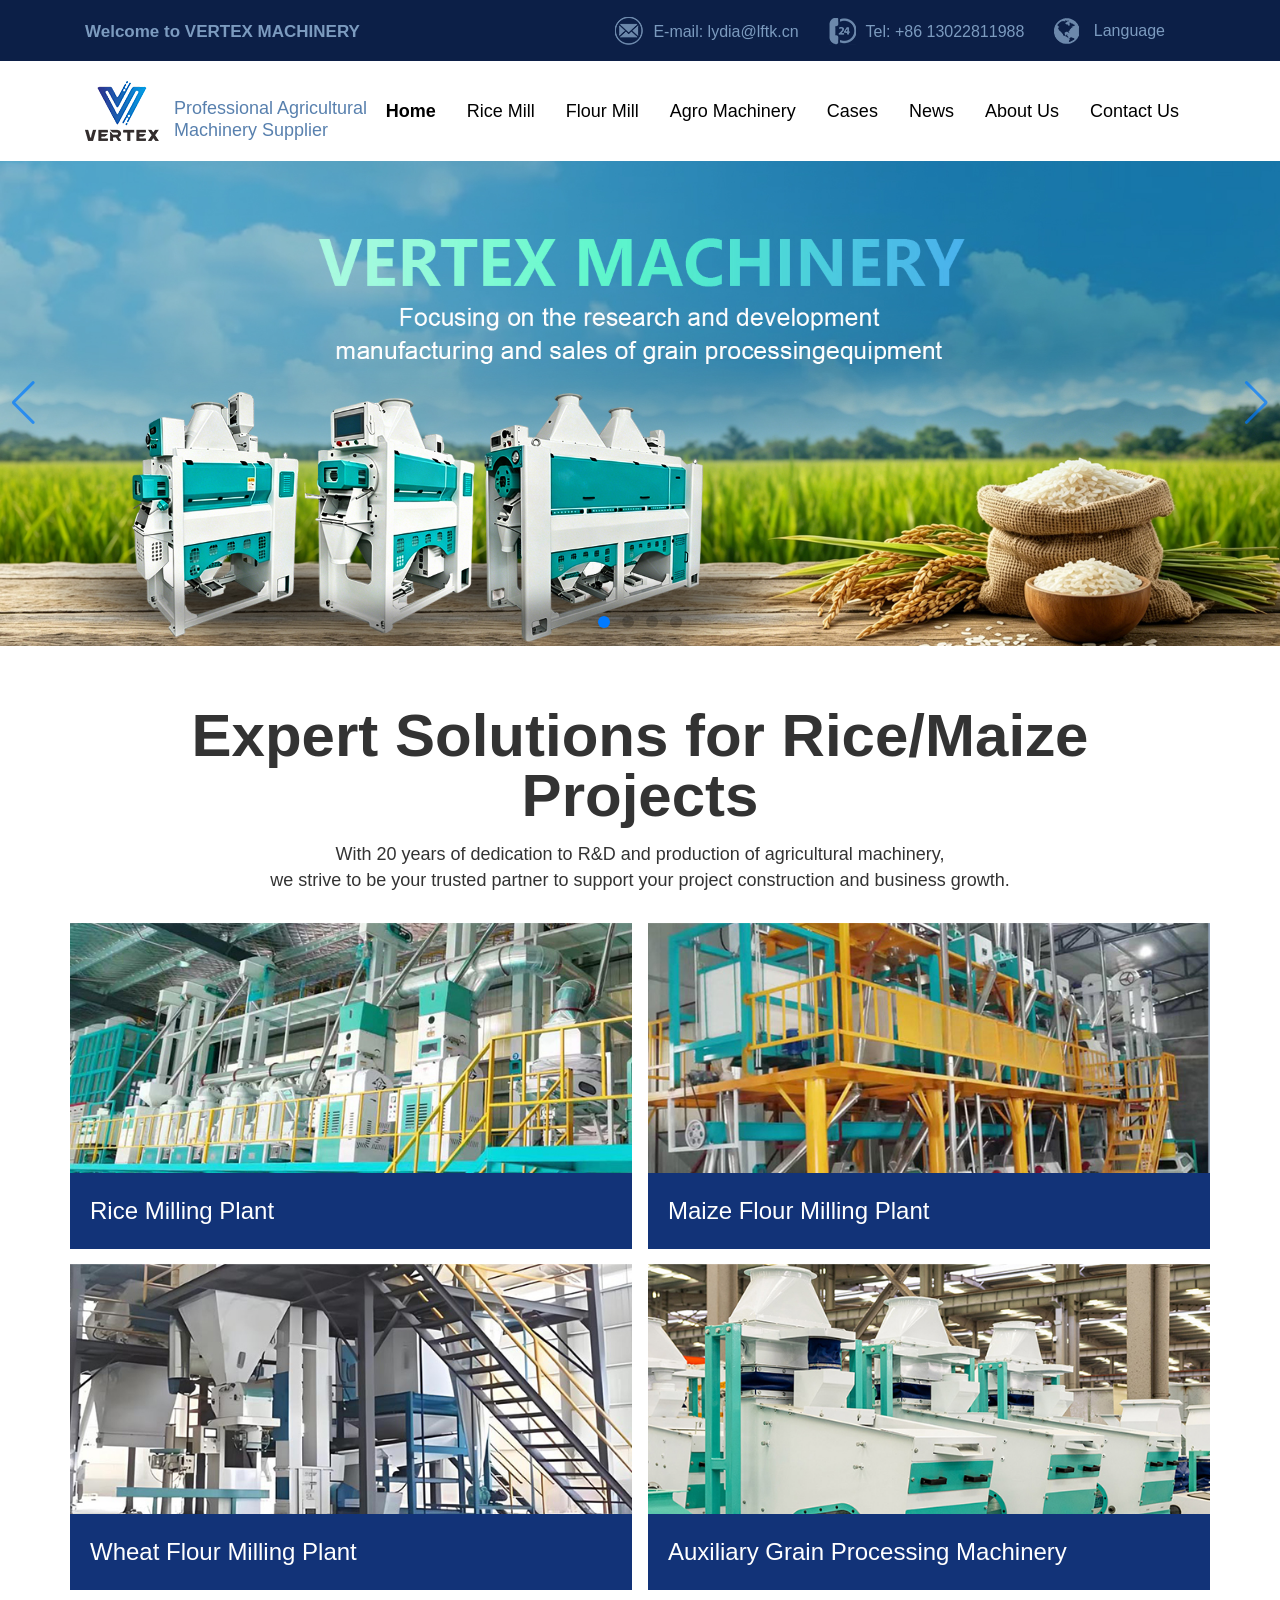
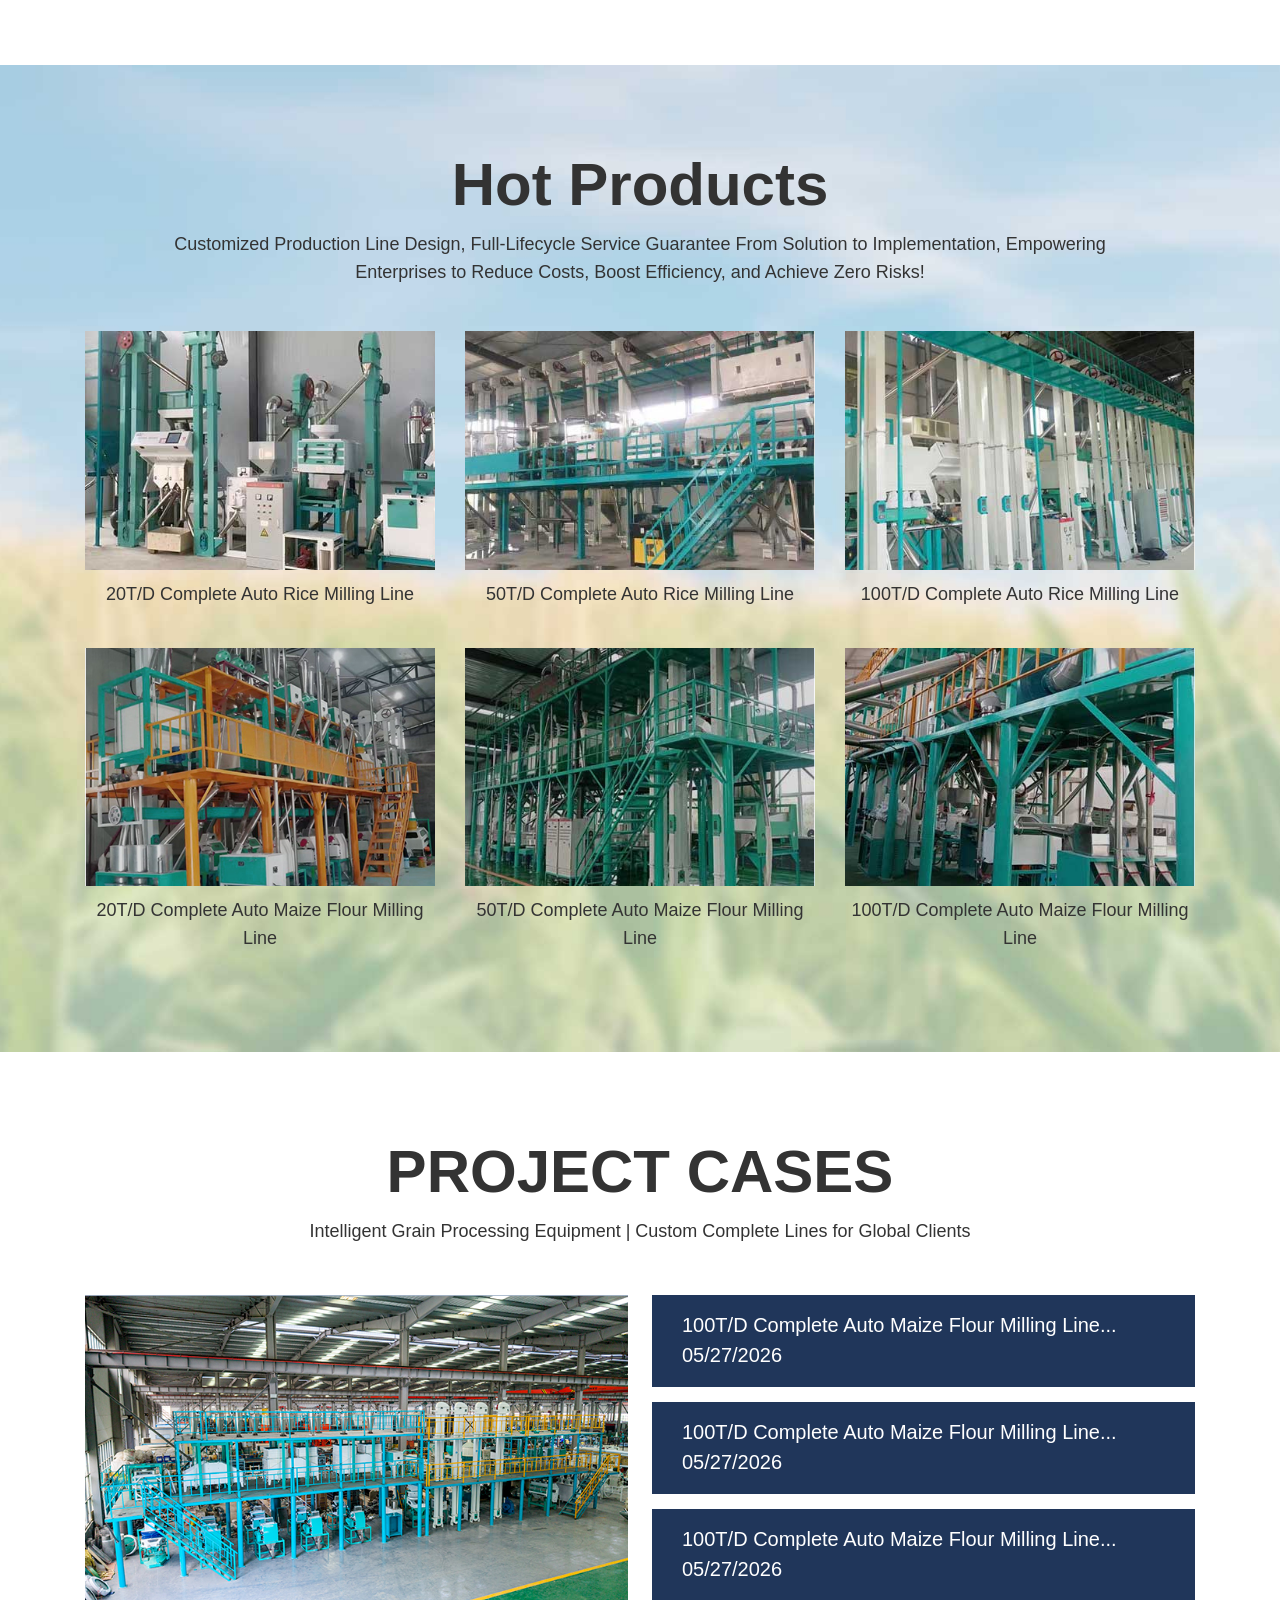
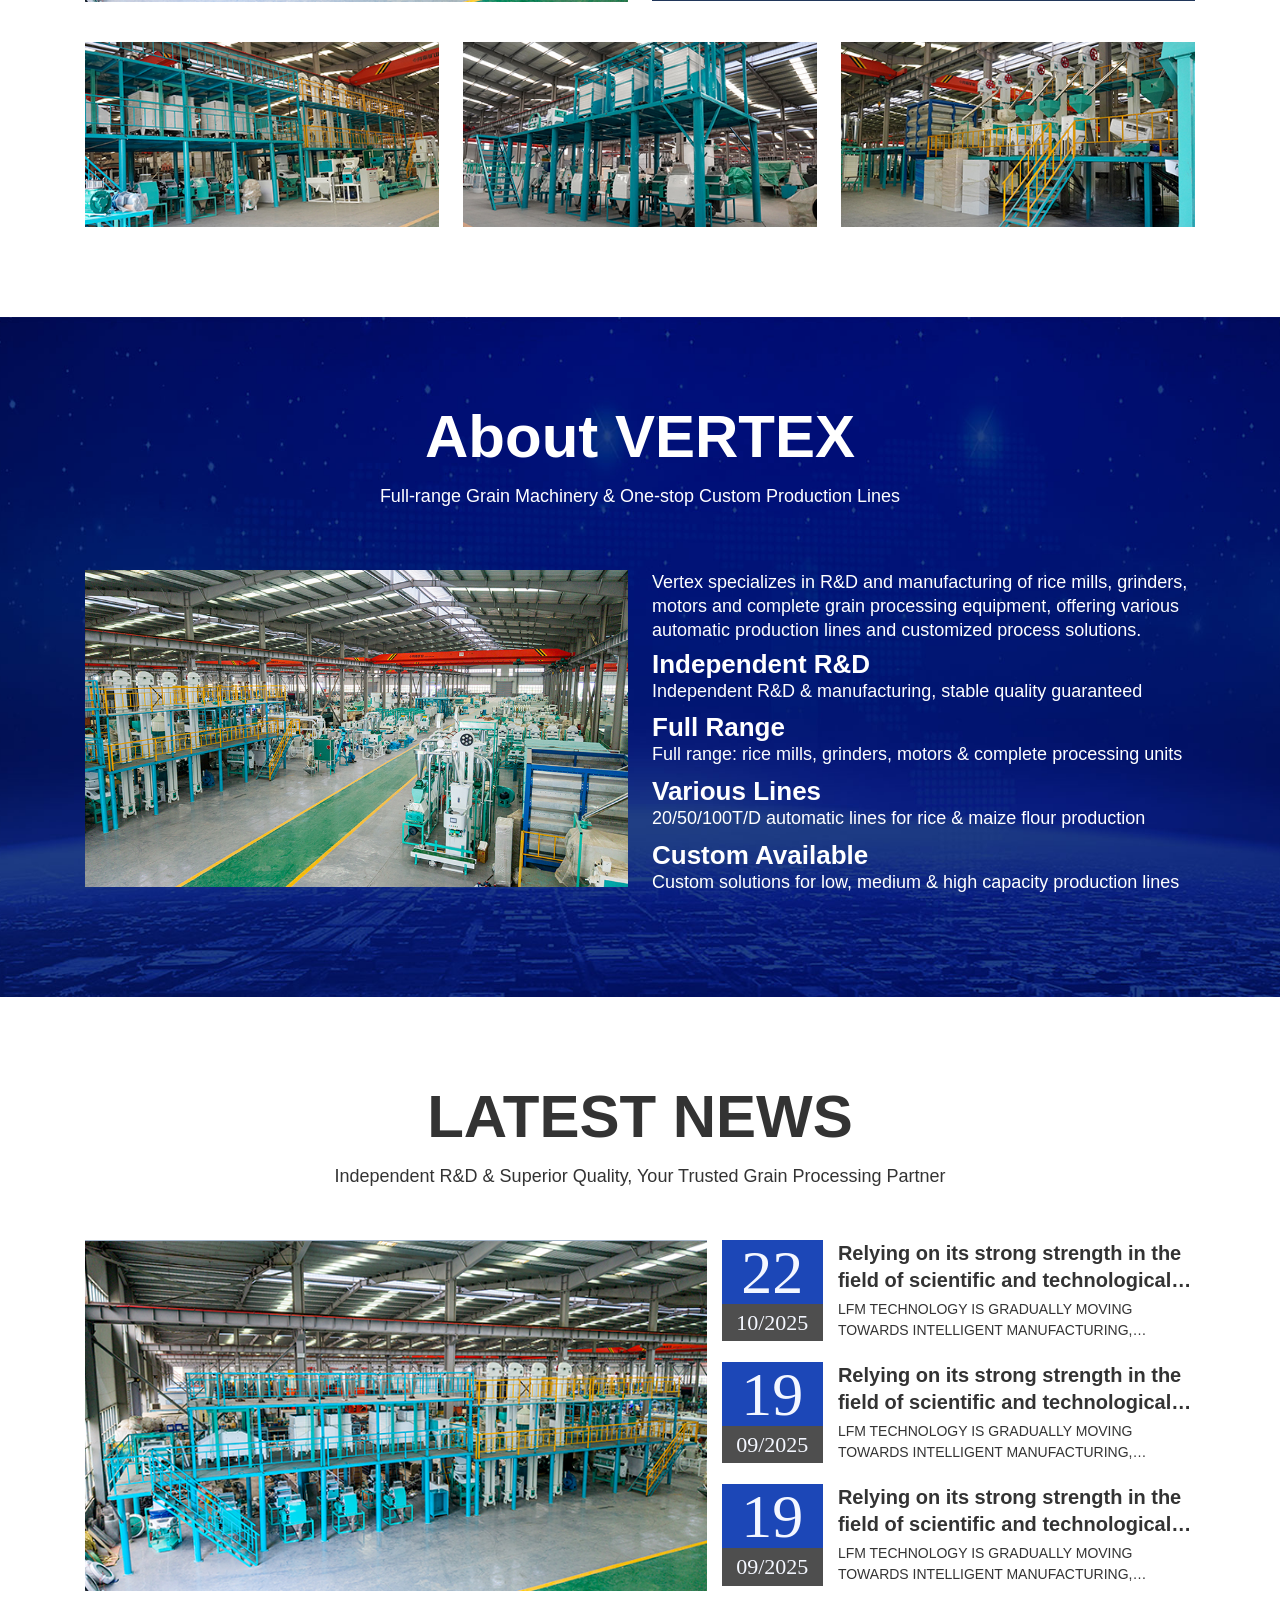
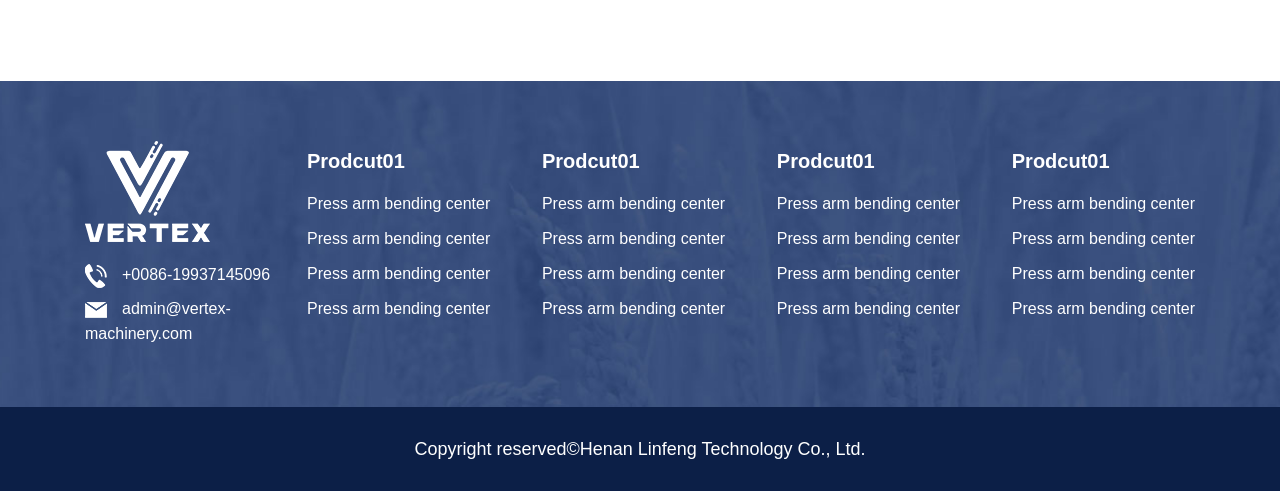
==== index.html @ d3b35fb6 "首页重构完成" ====
<!DOCTYPE html>
<html lang="en">

<head>
  <meta charset="UTF-8">
  <meta name="viewport"
    content="width=device-width, initial-scale=1, maximum-scale=1, minimum-scale=1, user-scalable=no">
  <meta http-equiv="X-UA-Compatible" content="IE=edge,chrome=1">
  <meta name="layoutmode" content="standard" />
  <meta name="renderer" content="webkit">
  <meta name="force-rendering" content="webkit">
  <title>vertex</title>
  <meta name="keywords" content="">
  <meta name="description" content="">
  <link rel="stylesheet" href="/css/common.css">
  <script>
    if (sessionStorage) { if (!sessionStorage.getItem("wse")) { var r = document.referrer, q = location.search.substring(1) || "", s = {}; s.st = /\/\/.*?(\/[^?|^#]*)/.exec(location.href)[1]; if (q) { s.q = q.substring(0, 16) } if (r) { s.sr = /\/\/([^#]*)/.exec(r)[1].substring(0, 30) } sessionStorage.setItem("wse", JSON.stringify(s).replace(/\"/g, "")) } };
  </script>
  <link rel="stylesheet" href="/css/index.css">
  <link rel="stylesheet" href="/css/swiper.min.css">
</head>

<body>
  <header>
    <div class="header_top">
      <div class="container flex justify-between vertical-center">
        <div class="header_left">
          <p>Welcome to VERTEX MACHINERY</p>
        </div>
        <div class="header_right flex justify-between vertical-center">
          <a href="mailto:lydia@lftk.cn"><img src="./img/common/mail.png" alt="">E-mail: lydia@lftk.cn</a>
          <a href="tel:008613022811988"><img src="./img/common/tel.png" alt="">Tel: +86 13022811988</a>
          <div class="dropdown-hover l">
            <img src="./img/common/diqiu.png" alt="">
            <span class="ch-lan" id="uuuuu">
              <a href="#">Language</a>
              <ul class="list-unstyle line-big ch-lanz" id="l1"
                style="display: none; height: 298px; padding-top: 5px; margin-top: 0px; padding-bottom: 5px; margin-bottom: 0px;">
                <li><a href="//www.lmlqchina.com" target="_blank">English</a></li>
                <li><a href="//ru.lmlqchina.com" target="_blank">Русский</a></li>
                <li><a href="//es.lmlqchina.com" target="_blank">Español</a></li>
                <li><a href="//fr.lmlqchina.com" target="_blank">Français</a></li>
                <li><a href="//ar.lmlqchina.com" target="_blank">العربية</a></li>
              </ul>
            </span>
          </div>
        </div>
      </div>
    </div>
    <div class="container">
      <div class="header_bottom flex justify-between vertical-center">
        <a href="/" class="flex vertical-center">
          <div class="logo">
            <img src="/img/common/logo.png" alt="Lifeng logo">
          </div>
          <div class="logo-text hide-lg">
            <p>Professional Agricultural<br>
              Machinery Supplier</p>
          </div>
        </a>
        <div class="nav">
          <div class="menu-toggle" id="menu-toggle">
            <span></span>
            <span></span>
            <span></span>
          </div>
          <ul class="nav-menu" id="nav-menu">
            <li class="active"><a href="/">Home</a></li>
            <li><a href="/">Rice Mill</a></li>
            <li><a href="/">Flour Mill</a></li>
            <li><a href="/">Agro Machinery</a></li>
            <li><a href="/case/">Cases</a></li>
            <li><a href="/news">News</a></li>
            <li><a href="/about">About Us</a></li>
            <li><a href="/contact">Contact Us</a></li>
          </ul>
        </div>
      </div>
    </div>

  </header>
  <div class="banner">
    <div class="swiper-container" id="bannerSwiper">
      <div class="swiper-wrapper">
        <div class="swiper-slide">
          <img src="/img/index/banner.jpg" alt="Banner 1">
        </div>
        <div class="swiper-slide">
          <img src="/img/index/banner.jpg" alt="Banner 2">
        </div>
        <div class="swiper-slide">
          <img src="/img/index/banner.jpg" alt="Banner 3">
        </div>
        <div class="swiper-slide">
          <img src="/img/index/banner.jpg" alt="Banner 3">
        </div>
      </div>
      <!-- Add Arrows -->
      <div class="swiper-button-next"></div>
      <div class="swiper-button-prev"></div>
      <!-- Add Pagination -->
      <div class="swiper-pagination"></div>
    </div>
  </div>
  <section class="highlight container">
    <h1>Expert Solutions for Rice/Maize Projects</h1>
    <p class="des"> With 20 years of dedication to R&D and production of agricultural machinery,<br>
      we strive to be your trusted partner to support your project construction and business growth.</p>
    <div class="light_cont flex">
      <div class="light_item">
        <div class="light_img">
          <img src="/img/index/stre.jpg" alt="">
          <p>Rice Milling Plant</p>
        </div>

      </div>
      <div class="light_item">
        <div class="light_img">
          <img src="/img/index/stre1.jpg" alt="">
          <p>Maize Flour Milling Plant </p>
        </div>
      </div>
      <div class="light_item">
        <div class="light_img">
          <img src="/img/index/stre2.jpg" alt="">
          <p>Wheat Flour Milling Plant</p>
        </div>
      </div>
      <div class="light_item">
        <div class="light_img">
          <img src="/img/index/stre3.jpg" alt="">
          <p>Auxiliary Grain Processing Machinery</p>
        </div>
      </div>
    </div>
  </section>
  <section class="hot_pro">
    <div class="container">
      <h2>Hot Products</h2>
      <p class="tit_des"> Customized Production Line Design, Full-Lifecycle Service Guarantee
        From Solution to Implementation, Empowering Enterprises to Reduce Costs, Boost Efficiency, and Achieve Zero
        Risks!</p>
      <div class="hot_pro_cont flex horizontal-center">
        <div class="hot_pro_item">
          <a href="/product_inside.html">
            <div class="pro_img">
              <img src="./img/index/product.jpg" alt="">
            </div>
            <p>20T/D Complete Auto Rice Milling Line</p>
          </a>
        </div>
        <div class="hot_pro_item">
          <a href="/product_inside.html">
            <div class="pro_img">
              <img src="./img/index/product1.jpg" alt="">
            </div>
            <p>50T/D Complete Auto Rice Milling Line</p>
          </a>
        </div>
        <div class="hot_pro_item">
          <a href="/product_inside.html">
            <div class="pro_img">
              <img src="./img/index/product2.jpg" alt="">
            </div>
            <p>100T/D Complete Auto Rice Milling Line</p>
          </a>
        </div>
        <div class="hot_pro_item">
          <a href="/product_inside.html">
            <div class="pro_img">
              <img src="./img/index/product3.jpg" alt="">
            </div>
            <p>20T/D Complete Auto Maize Flour Milling Line</p>
          </a>
        </div>
        <div class="hot_pro_item">
          <a href="/product_inside.html">
            <div class="pro_img">
              <img src="./img/index/product4.jpg" alt="">
            </div>
            <p>50T/D Complete Auto Maize Flour Milling Line</p>
          </a>
        </div>
        <div class="hot_pro_item">
          <a href="/product_inside.html">
            <div class="pro_img">
              <img src="./img/index/product5.jpg" alt="">
            </div>
            <p>100T/D Complete Auto Maize Flour Milling Line</p>
          </a>
        </div>
      </div>
    </div>
  </section>
  <section class="case">
    <div class="container">
      <h2>PROJECT CASES</h2>
      <p class="news_des">Intelligent Grain Processing Equipment | Custom Complete Lines for Global Clients</p>
      <div class="news_cont clearfix">
        <div class="right">
          <ul>
            <li>
              <a href="/case_inside.html" title="">
                <div class="news_item">
                  <div class="news_word">
                    <p>100T/D Complete Auto Maize Flour Milling Line...</p>
                    <span>05/27/2026</span>
                  </div>
                </div>
              </a>
            </li>
            <li>
              <a href="#" title="">
                <div class="news_item">
                  <div class="news_word">
                    <p>100T/D Complete Auto Maize Flour Milling Line...</p>
                    <span>05/27/2026</span>
                  </div>
                </div>
              </a>
            </li>
            <li>
              <a href="#" title="">
                <div class="news_item">
                  <div class="news_word">
                    <p>100T/D Complete Auto Maize Flour Milling Line...</p>
                    <span>05/27/2026</span>
                  </div>
                </div>
              </a>
            </li>
          </ul>
        </div>
        <div class="left">
          <a href="#" title=""><img src="./img/index/case.jpg" alt=""></a>
        </div>
      </div>
      <ul class="news_bottom clearfix">
        <li><a href="#" title=""><img src="./img/index/case1.jpg" alt=""></a></li>
        <li><a href="#" title=""><img src="./img/index/case2.jpg" alt=""></a></li>
        <li><a href="#" title=""><img src="./img/index/case3.jpg" alt=""></a></li>
      </ul>
    </div>
  </section>
  <section class="about">
    <div class="container">
      <h2>About VERTEX</h2>
      <p class="des">Full-range Grain Machinery & One-stop Custom Production Lines</p>
      <div class="about_cont clearfix">
        <div class="left">
          <img src="./img/index/about.jpg" alt="">
        </div>
        <div class="right">
          <p class="right_p">
            Vertex specializes in R&D and manufacturing of rice mills, grinders, motors and complete grain processing
            equipment, offering various automatic production lines and customized process solutions.
          </p>
          <ul>
            <li>
              <p>Independent R&D</p>
              <span>Independent R&D & manufacturing, stable quality guaranteed</span>
            </li>
            <li>
              <p>Full Range</p>
              <span>Full range: rice mills, grinders, motors & complete processing units</span>
            </li>
            <li>
              <p>Various Lines</p>
              <span>20/50/100T/D automatic lines for rice & maize flour production</span>
            </li>
            <li>
              <p>Custom Available</p>
              <span>Custom solutions for low, medium & high capacity production lines</span>
            </li>
          </ul>
        </div>
      </div>
    </div>
  </section>
  <section class="news">
    <div class="container">
      <h2>LATEST NEWS</h2>
      <p class="news_des">Independent R&D & Superior Quality, Your Trusted Grain Processing Partner</p>
      <div class="news_cont clearfix">
        <div class="right">
          <ul>
            <li>
              <a href="/case_inside.html"
                title="A Warm Welcome: Thai Clients Visit Lifeng Technology, a Professional Sheet Metal Automated Processing Equipment Manufacturer">
                <div class="news_item flex vertical-center">
                  <div class="news_time">
                    <p>22</p>
                    <span>10/2025</span>
                  </div>
                  <div class="news_word">
                    <h3>Relying on its strong strength in the field of scientific and
                      technological innovation</h3>
                    <p>LFM TECHNOLOGY IS GRADUALLY MOVING TOWARDS INTELLIGENT MANUFACTURING, INDUSTRIAL ......</p>
                  </div>
                </div>
              </a>
            </li>
            <li>
              <a href="#" title="Henan Lifeng Technology: Company Profile & Preview of Sheet Metal Equipment Exhibits">
                <div class="news_item flex vertical-center">
                  <div class="news_time">
                    <p>19</p>
                    <span>09/2025</span>
                  </div>
                  <div class="news_word">
                    <h3>Relying on its strong strength in the field of scientific and
                      technological innovation</h3>
                    <p>LFM TECHNOLOGY IS GRADUALLY MOVING TOWARDS INTELLIGENT MANUFACTURING, INDUSTRIAL ......</p>
                  </div>
                </div>
              </a>
            </li>
            <li>
              <a href="#" title="">
                <div class="news_item flex vertical-center">
                  <div class="news_time">
                    <p>19</p>
                    <span>09/2025</span>
                  </div>
                  <div class="news_word">
                    <h3>Relying on its strong strength in the field of scientific and
                      technological innovation</h3>
                    <p>LFM TECHNOLOGY IS GRADUALLY MOVING TOWARDS INTELLIGENT MANUFACTURING, INDUSTRIAL ......</p>
                  </div>
                </div>
              </a>
            </li>
          </ul>
        </div>
        <div class="left">
          <a href="#" title=""><img src="./img/index/case.jpg" alt=""></a>
        </div>
      </div>
    </div>
  </section>
  <footer>
    <div class="bottom_nav clearfix">
      <div class="container">
        <div class="left">
          <img class="bottom_logo" src="./img/common/logo-b.png" alt="">
          <a href="tel:+0086-19937145096"><img src="./img/common/pc-icon.png" alt="">+0086-19937145096</a>
          <a href="mailto:admin@vertex-machinery.com"><img src="./img/common/pc-icon1.png"
              alt="">admin@vertex-machinery.com</a>
        </div>
        <div class="right flex justify-between">
          <div class="bottom_nav_ul">
            <ul>
              <li>
                <p>Prodcut01</p>
              </li>
              <li><a href="/" title="">Press arm bending center</a></li>
              <li><a href="/" title="">Press arm bending center</a></li>
              <li><a href="/" title="">Press arm bending center</a></li>
              <li><a href="/" title="">Press arm bending center</a></li>
            </ul>
          </div>
          <div class="bottom_nav_ul">
            <ul>
              <li>
                <p>Prodcut01</p>
              </li>
              <li><a href="/" title="">Press arm bending center</a></li>
              <li><a href="/" title="">Press arm bending center</a></li>
              <li><a href="/" title="">Press arm bending center</a></li>
              <li><a href="/" title="">Press arm bending center</a></li>
            </ul>
          </div>

          <div class="bottom_nav_ul">
            <ul>
              <li>
                <p>Prodcut01</p>
              </li>
              <li><a href="/" title="">Press arm bending center</a></li>
              <li><a href="/" title="">Press arm bending center</a></li>
              <li><a href="/" title="">Press arm bending center</a></li>
              <li><a href="/" title="">Press arm bending center</a></li>
            </ul>
          </div>

          <div class="bottom_nav_ul">
            <ul>
              <li>
                <p>Prodcut01</p>
              </li>
              <li><a href="/" title="">Press arm bending center</a></li>
              <li><a href="/" title="">Press arm bending center</a></li>
              <li><a href="/" title="">Press arm bending center</a></li>
              <li><a href="/" title="">Press arm bending center</a></li>
            </ul>
          </div>

        </div>
      </div>
    </div>
    <p class="copyright">Copyright reserved©Henan Linfeng Technology Co., Ltd.</p>
  </footer>
  <script src="/js/nav.js"></script>
  <!-- i18n START -->
  <script src="/js/translate.min.js"></script>
  <script src="/js/i18n.js"></script>

  <script>
    document.addEventListener('DOMContentLoaded', function () {
      translate.language.setLocal('english');
      // translate.selectLanguageTag.show = true;
      // translate.setAutoDiscriminateLocalLanguage();
      translate.selectLanguageTag.languages = 'english,portuguese,spanish,chinese_simplified,chinese_traditional,french,russian,arabic,vietnamese,filipino,malay,korean,japanese';
      // translate.office.showPanel();
      if (translate.to != "chinese_simplified") {
        translate.ignore.id.push('logo');
      }
      translate.ignore.class.push('notranslate');
      translate.execute();//进行翻译
      if (translate.to == "arabic") {
        document.getElementsByTagName("html")[0].classList.add('arabic')
      } else {
        document.getElementsByTagName("html")[0].classList.remove('arabic')
      }
    })
  </script>
  <!-- Google tag (gtag.js) -->
  <script async src="https://www.googletagmanager.com/gtag/js?id=AW-17503331622"></script>
  <script>
    window.dataLayer = window.dataLayer || [];
    function gtag() { dataLayer.push(arguments); }
    gtag('js', new Date());

    gtag('config', 'AW-17503331622');
  </script>
  <script src="/js/swiper.min.js"></script>
  <script src="./js/jquery.js"></script>
  <script>
    // Initialize banner swiper
    var bannerSwiper = new Swiper('#bannerSwiper', {
      slidesPerView: 1,
      spaceBetween: 0,
      loop: true,
      autoplay: {
        delay: 5000,
        disableOnInteraction: false,
      },
      pagination: {
        el: '.swiper-pagination',
        clickable: true,
      },
      navigation: {
        nextEl: '.swiper-button-next',
        prevEl: '.swiper-button-prev',
      },
      // Responsive breakpoints
      breakpoints: {
        768: {
          slidesPerView: 1,
        },
      }
    });

    // Initialize case swiper
    var caseSwiper = new Swiper('.case .swiper-container', {
      autoplay: true,
      slidesPerView: 1,
      centeredSlides: true,
      loop: true,
      breakpoints: {
        700: {
          slidesPerView: 2,
        }
      },
    });
  </script>
  <script>
    $("#l1").parent("#uuuuu").hover(function () {
      $(this).find('#l1').stop().slideDown("fast");
    }, function () {
      $(this).find('#l1').stop().slideUp("fast");
    });
  </script>
  <script src='/Spider/?url=/' async='async'></script>
</body>

</html>
---- css/common.css ----
*{margin:0;padding:0;box-sizing:border-box}ul,ol{list-style:none}a{text-decoration:none;color:inherit}img{max-width:100%;height:auto;display:block}body{font-size:16px;color:#333;background:#fff;font-family:Arial, 'Helvetica Neue', 'PingFang SC', 'Microsoft YaHei', 'Segoe UI', Tahoma, Geneva, Verdana, sans-serif;line-height:1.6}h6,.h6,h5,.h5,h4,.h4,h3,.h3,h2,.h2,h1,.h1,p{margin-top:0;font-weight:normal;line-height:1}h1,.h1{font-size:2rem}h2,.h2{font-size:1.75rem}h3,.h3{font-size:1.5rem}h4,.h4{font-size:1.25rem}h5,.h5{font-size:1.25rem}h6,.h6{font-size:1rem}.clearfix::after{content:"";display:table;clear:both}.container{width:100%;padding-right:15px;padding-left:15px;margin-right:auto;margin-left:auto}@media (min-width: 576px){.container{max-width:540px}}@media (min-width: 768px){.container{max-width:720px}}@media (min-width: 992px){.container{max-width:960px}}@media (min-width: 1200px){.container{max-width:1140px}}@media (min-width: 1440px){.container{max-width:1442px}}.row{display:flex;flex-wrap:wrap;margin-right:-15px;margin-left:-15px}.row.reverse{flex-direction:row-reverse}.col{position:relative;width:100%;padding-right:15px;padding-left:15px}.col-xs{flex:1 0 0%}.col-xs-1{flex:0 0 calc(100% / 12 * $i);max-width:calc(100% / 12 * $i)}.col-xs-2{flex:0 0 calc(100% / 12 * $i);max-width:calc(100% / 12 * $i)}.col-xs-3{flex:0 0 calc(100% / 12 * $i);max-width:calc(100% / 12 * $i)}.col-xs-4{flex:0 0 calc(100% / 12 * $i);max-width:calc(100% / 12 * $i)}.col-xs-5{flex:0 0 calc(100% / 12 * $i);max-width:calc(100% / 12 * $i)}.col-xs-6{flex:0 0 calc(100% / 12 * $i);max-width:calc(100% / 12 * $i)}.col-xs-7{flex:0 0 calc(100% / 12 * $i);max-width:calc(100% / 12 * $i)}.col-xs-8{flex:0 0 calc(100% / 12 * $i);max-width:calc(100% / 12 * $i)}.col-xs-9{flex:0 0 calc(100% / 12 * $i);max-width:calc(100% / 12 * $i)}.col-xs-10{flex:0 0 calc(100% / 12 * $i);max-width:calc(100% / 12 * $i)}.col-xs-11{flex:0 0 calc(100% / 12 * $i);max-width:calc(100% / 12 * $i)}.col-xs-12{flex:0 0 calc(100% / 12 * $i);max-width:calc(100% / 12 * $i)}@media (min-width: 576px){.col-sm{flex:1 0 0%}.col-sm-1{flex:0 0 calc(100% / 12 * $i);max-width:calc(100% / 12 * $i)}.col-sm-2{flex:0 0 calc(100% / 12 * $i);max-width:calc(100% / 12 * $i)}.col-sm-3{flex:0 0 calc(100% / 12 * $i);max-width:calc(100% / 12 * $i)}.col-sm-4{flex:0 0 calc(100% / 12 * $i);max-width:calc(100% / 12 * $i)}.col-sm-5{flex:0 0 calc(100% / 12 * $i);max-width:calc(100% / 12 * $i)}.col-sm-6{flex:0 0 calc(100% / 12 * $i);max-width:calc(100% / 12 * $i)}.col-sm-7{flex:0 0 calc(100% / 12 * $i);max-width:calc(100% / 12 * $i)}.col-sm-8{flex:0 0 calc(100% / 12 * $i);max-width:calc(100% / 12 * $i)}.col-sm-9{flex:0 0 calc(100% / 12 * $i);max-width:calc(100% / 12 * $i)}.col-sm-10{flex:0 0 calc(100% / 12 * $i);max-width:calc(100% / 12 * $i)}.col-sm-11{flex:0 0 calc(100% / 12 * $i);max-width:calc(100% / 12 * $i)}.col-sm-12{flex:0 0 calc(100% / 12 * $i);max-width:calc(100% / 12 * $i)}}@media (min-width: 768px){.col-md{flex:1 0 0%}.col-md-1{flex:0 0 calc(100% / 12 * $i);max-width:calc(100% / 12 * $i)}.col-md-2{flex:0 0 calc(100% / 12 * $i);max-width:calc(100% / 12 * $i)}.col-md-3{flex:0 0 calc(100% / 12 * $i);max-width:calc(100% / 12 * $i)}.col-md-4{flex:0 0 calc(100% / 12 * $i);max-width:calc(100% / 12 * $i)}.col-md-5{flex:0 0 calc(100% / 12 * $i);max-width:calc(100% / 12 * $i)}.col-md-6{flex:0 0 calc(100% / 12 * $i);max-width:calc(100% / 12 * $i)}.col-md-7{flex:0 0 calc(100% / 12 * $i);max-width:calc(100% / 12 * $i)}.col-md-8{flex:0 0 calc(100% / 12 * $i);max-width:calc(100% / 12 * $i)}.col-md-9{flex:0 0 calc(100% / 12 * $i);max-width:calc(100% / 12 * $i)}.col-md-10{flex:0 0 calc(100% / 12 * $i);max-width:calc(100% / 12 * $i)}.col-md-11{flex:0 0 calc(100% / 12 * $i);max-width:calc(100% / 12 * $i)}.col-md-12{flex:0 0 calc(100% / 12 * $i);max-width:calc(100% / 12 * $i)}}@media (min-width: 992px){.col-lg{flex:1 0 0%}.col-lg-1{flex:0 0 calc(100% / 12 * $i);max-width:calc(100% / 12 * $i)}.col-lg-2{flex:0 0 calc(100% / 12 * $i);max-width:calc(100% / 12 * $i)}.col-lg-3{flex:0 0 calc(100% / 12 * $i);max-width:calc(100% / 12 * $i)}.col-lg-4{flex:0 0 calc(100% / 12 * $i);max-width:calc(100% / 12 * $i)}.col-lg-5{flex:0 0 calc(100% / 12 * $i);max-width:calc(100% / 12 * $i)}.col-lg-6{flex:0 0 calc(100% / 12 * $i);max-width:calc(100% / 12 * $i)}.col-lg-7{flex:0 0 calc(100% / 12 * $i);max-width:calc(100% / 12 * $i)}.col-lg-8{flex:0 0 calc(100% / 12 * $i);max-width:calc(100% / 12 * $i)}.col-lg-9{flex:0 0 calc(100% / 12 * $i);max-width:calc(100% / 12 * $i)}.col-lg-10{flex:0 0 calc(100% / 12 * $i);max-width:calc(100% / 12 * $i)}.col-lg-11{flex:0 0 calc(100% / 12 * $i);max-width:calc(100% / 12 * $i)}.col-lg-12{flex:0 0 calc(100% / 12 * $i);max-width:calc(100% / 12 * $i)}}@media (min-width: 1200px){.col-xl{flex:1 0 0%}.col-xl-1{flex:0 0 calc(100% / 12 * $i);max-width:calc(100% / 12 * $i)}.col-xl-2{flex:0 0 calc(100% / 12 * $i);max-width:calc(100% / 12 * $i)}.col-xl-3{flex:0 0 calc(100% / 12 * $i);max-width:calc(100% / 12 * $i)}.col-xl-4{flex:0 0 calc(100% / 12 * $i);max-width:calc(100% / 12 * $i)}.col-xl-5{flex:0 0 calc(100% / 12 * $i);max-width:calc(100% / 12 * $i)}.col-xl-6{flex:0 0 calc(100% / 12 * $i);max-width:calc(100% / 12 * $i)}.col-xl-7{flex:0 0 calc(100% / 12 * $i);max-width:calc(100% / 12 * $i)}.col-xl-8{flex:0 0 calc(100% / 12 * $i);max-width:calc(100% / 12 * $i)}.col-xl-9{flex:0 0 calc(100% / 12 * $i);max-width:calc(100% / 12 * $i)}.col-xl-10{flex:0 0 calc(100% / 12 * $i);max-width:calc(100% / 12 * $i)}.col-xl-11{flex:0 0 calc(100% / 12 * $i);max-width:calc(100% / 12 * $i)}.col-xl-12{flex:0 0 calc(100% / 12 * $i);max-width:calc(100% / 12 * $i)}}@media (min-width: 1440px){.col-xxl{flex:1 0 0%}.col-xxl-1{flex:0 0 calc(100% / 12 * $i);max-width:calc(100% / 12 * $i)}.col-xxl-2{flex:0 0 calc(100% / 12 * $i);max-width:calc(100% / 12 * $i)}.col-xxl-3{flex:0 0 calc(100% / 12 * $i);max-width:calc(100% / 12 * $i)}.col-xxl-4{flex:0 0 calc(100% / 12 * $i);max-width:calc(100% / 12 * $i)}.col-xxl-5{flex:0 0 calc(100% / 12 * $i);max-width:calc(100% / 12 * $i)}.col-xxl-6{flex:0 0 calc(100% / 12 * $i);max-width:calc(100% / 12 * $i)}.col-xxl-7{flex:0 0 calc(100% / 12 * $i);max-width:calc(100% / 12 * $i)}.col-xxl-8{flex:0 0 calc(100% / 12 * $i);max-width:calc(100% / 12 * $i)}.col-xxl-9{flex:0 0 calc(100% / 12 * $i);max-width:calc(100% / 12 * $i)}.col-xxl-10{flex:0 0 calc(100% / 12 * $i);max-width:calc(100% / 12 * $i)}.col-xxl-11{flex:0 0 calc(100% / 12 * $i);max-width:calc(100% / 12 * $i)}.col-xxl-12{flex:0 0 calc(100% / 12 * $i);max-width:calc(100% / 12 * $i)}}.flex{display:flex;flex-wrap:wrap}.justify-between{justify-content:space-between}.vertical-center{align-items:center}.horizontal-center{justify-content:center}.header_right img{display:inline-block}.hide{display:none}@media (max-width: 359.98px){.hide-xs{display:none}}@media (max-width: 479.98px){.hide-ssm{display:none}}@media (max-width: 575.98px){.hide-sm{display:none}}@media (max-width: 767.98px){.hide-md{display:none}}@media (max-width: 991.98px){.hide-lg{display:none}}@media (max-width: 1199.98px){.hide-xl{display:none}}@media (max-width: 1439.98px){.hide-xxl{display:none}}.hidden{display:none}.form_fields{width:100%}.header_top{display:none;background-color:#0c1f47;padding:17px 0 16px}.header_top .header_left{margin-bottom:10px}.header_top .header_left p{font-size:17px;line-height:17px;color:#7c9bbf;font-weight:bold}.header_top .header_right a{font-size:16px;color:#7c9bbf;padding-right:30px}.header_top .header_right a img{vertical-align:bottom;margin-right:10px}.header_top .header_right .dropdown-hover img{vertical-align:bottom;margin-right:10px}.header_top .header_right .dropdown-hover{position:relative}.header_top .header_right .ch-lanz{position:absolute;background-color:white;z-index:1002;border:1px solid #ccc;padding:5px 10px !important;border-radius:3px;left:6px;line-height:26px;top:43px;height:auto !important}.header_bottom{position:relative;padding:20px 0}.header_bottom .logo{width:74px}.header_bottom .logo-text{padding-left:15px;padding-top:11px}.header_bottom .logo-text p{font-size:18px;line-height:22px;color:#5880ae;margin-bottom:0;margin-top:5px}@media (min-width: 768px){.header_top{display:block}}@media (min-width: 992px){.header_top .header_left{margin-bottom:0}}.nav{padding:0}.nav .menu-toggle{display:none;cursor:pointer;position:absolute;top:50%;right:15px;transform:translateY(-50%);z-index:1001;border:1px solid #1c47b7;padding:4px;border-radius:3px}.nav .menu-toggle span{display:block;width:25px;height:2px;background-color:#1c47b7;margin:5px 0;transition:all 0.3s ease}.nav .nav-menu{display:flex;justify-content:flex-start}.nav .nav-menu li{position:relative;margin-right:1px}.nav .nav-menu li a{display:block;padding:5px;color:#fff;font-size:16px;transition:background-color 0.3s}.nav .nav-menu li a:hover{background-color:#13439d}.nav .nav-menu li.active a{background-color:#13439d;font-weight:bold}.menu-toggle.active span:nth-child(1){transform:rotate(45deg) translate(5px, 5px)}.menu-toggle.active span:nth-child(2){opacity:0}.menu-toggle.active span:nth-child(3){transform:rotate(-45deg) translate(7px, -7px)}footer .bottom_nav{background:url(../img/common/bottom-bg.jpg) no-repeat center center;background-size:cover;padding:20px 0;color:#fff}footer .bottom_nav .left .bottom_logo{margin-bottom:20px}footer .bottom_nav .left a{display:block;margin-top:8px}footer .bottom_nav .left a img{display:inline-block;vertical-align:middle;padding-right:15px}footer .bottom_nav .right{margin-top:30px}footer .bottom_nav .right .bottom_nav_ul{margin-top:30px}footer .bottom_nav .right .bottom_nav_ul ul li p{font-weight:bold;margin-bottom:15px}footer .copyright{background-color:#0c1f47;padding:25px 0;text-align:center;color:#fff;font-size:18px;margin-bottom:0}.hidden{display:none}.liuyan{padding:30px 0;background-color:#f8f8f8;margin:0 auto}.liuyan h2{font-weight:bold;text-align:center;color:#333}.liuyan .liuyan_des{margin:0 auto 10px;font-size:18px;line-height:32px;color:#333;text-align:center}.liuyan .form_container{margin-top:50px}.liuyan .form_container .form_group{margin-bottom:20px}.liuyan .form_container .form_group label{display:block;font-size:20px;color:#333;margin-bottom:4px}.liuyan .form_container .form_group input[type="text"],.liuyan .form_container .form_group input[type="email"],.liuyan .form_container .form_group input[type="tel"],.liuyan .form_container .form_group select,.liuyan .form_container .form_group textarea,.liuyan .form_container .form_group option{width:100%;padding:8px 30px;font-size:20px;color:#333;border:none}.liuyan .form_container .form_group input[type="text"]:focus,.liuyan .form_container .form_group input[type="email"]:focus,.liuyan .form_container .form_group input[type="tel"]:focus,.liuyan .form_container .form_group select:focus,.liuyan .form_container .form_group textarea:focus,.liuyan .form_container .form_group option:focus{outline:none}.liuyan .form_container .form_group .input_group{display:flex;padding-top:3px}.liuyan .form_container .form_group .input_group input:first-child{margin-right:15px}.liuyan .form_container .checkbox_group{display:flex;flex-wrap:wrap;gap:20px 40px;background:#fff;padding:15px}.liuyan .form_container .checkbox_group label{display:flex;align-items:center;font-size:clamp(14px, 2vw, 20px);color:#333;cursor:pointer}.liuyan .form_container .checkbox_group label input[type="checkbox"]{width:22px;height:22px;margin-right:10px;accent-color:#09bbfe}.liuyan .form_container .submit_btn{padding:15px 100px;background-image:linear-gradient(0deg, #e43e0f 0%, #ff8c6b 100%),linear-gradient(#ffc480, #f36913);background-blend-mode:normal,normal;border-radius:20px;font-size:30px;color:#fff;cursor:pointer;border:none;display:block;margin:0 auto}.liuyan .form_container .error-message{display:block;color:#ff0000;font-size:18px;margin-top:5px;text-align:left}@media (min-width: 768px){.nav .nav-menu li a{color:#000}.nav .nav-menu li.active a{background-color:transparent}.liuyan{padding:50px 0}.liuyan h2{font-size:40px;margin-bottom:25px}.liuyan h2 .submit_btn{margin-top:50px}}@media (min-width: 992px){.nav .nav-menu li a{padding:0 7px}.liuyan{padding:80px 0}.liuyan h2{font-size:60px}.liuyan .form_container form{margin:0 -15px}.liuyan .form_container .form_group{float:left;width:50%;padding:0 15px}.liuyan .form_container .sele,.liuyan .form_container .last{width:100%}.liuyan .form_container #whatsapp-fields,.liuyan .form_container #telegram-fields,.liuyan .form_container #phone-fields,.liuyan .form_container #wechat-fields{margin-top:32px}}@media (min-width: 1200px){.nav .nav-menu li a{font-size:18px;padding:15px}footer .bottom_nav{padding:60px 0}footer .bottom_nav .left{float:left;width:20%}footer .bottom_nav .right{float:left;width:80%;margin-top:10px}footer .bottom_nav .right .bottom_nav_ul{margin-top:0}footer .bottom_nav .right .bottom_nav_ul ul li p{font-size:20px}footer .bottom_nav .right .bottom_nav_ul ul li a{font-size:16px;line-height:35px}footer .copyright{padding:33px 0}}@media (min-width: 1440px){.nav .nav-menu li a{padding:15px 20px}}@media (max-width: 767.98px){.nav .menu-toggle{display:block}.nav .nav-menu{display:none;position:absolute;top:100%;left:0;right:0;background-color:#1c47b7;z-index:1000;width:100%}.nav .nav-menu li{display:block;margin-right:0;border-bottom:1px solid rgba(255,255,255,0.1)}.nav .nav-menu li a{padding:15px 20px}.nav .nav-menu.show{display:block}}#formtel{width:100%;margin-bottom:15px}#formtel .flex.justify-between{display:flex;justify-content:space-between;gap:10px}#formtel .flex.justify-between #contact-method{flex:1}#formtel .flex.justify-between #countryCode{flex:1}#formtel .flex.justify-between #whatsapp{flex:1}@media (max-width: 575.98px){#formtel .flex.justify-between #whatsapp{width:100%;flex:none}}@media (min-width: 992px){#formtel .flex.justify-between{gap:30px}}#contact-method,#countryCode,#whatsapp{font-size:clamp(14px, 2vw, 20px);margin-bottom:5px;padding:8px 28px}@media (max-width: 479.98px){.header_top .hide-ssm{display:none}}
---- css/index.css ----
#bannerSwiper{width:100%;height:100%}.swiper-slide img{width:100%;height:100%;object-fit:cover;display:block}.swiper-button-prev,.swiper-button-next{color:white;font-size:18px;display:flex;align-items:center;justify-content:center;transition:all 0.3s ease;opacity:0.7}.swiper-pagination-bullet{width:12px !important;height:12px !important;background-color:rgba(255,255,255,0.7);border-radius:50%;margin:0 6px !important;opacity:1}.swiper-pagination-bullet-active{background-color:white;width:30px;border-radius:6px;transition:all 0.3s ease}@media (max-width: 767.98px){.swiper-button-prev,.swiper-button-next{width:30px;height:30px;font-size:14px}.swiper-pagination-bullet{width:9px;height:9px;margin:0 4px !important}.swiper-pagination-bullet-active{width:20px}}.highlight{padding:30px 0}.highlight h1{font-weight:bold;text-align:center;font-size:32px}.highlight .des{font-size:18px;line-height:26px;color:#333;text-align:center}.highlight .light_cont{margin-top:20px}.highlight .light_cont .light_item{margin-bottom:15px}.highlight .light_cont .light_item .light_img{overflow:hidden;position:relative}.highlight .light_cont .light_item .light_img img{transition:all .5s ease 0s;width:100%}.highlight .light_cont .light_item .light_img p{position:absolute;width:100%;bottom:0;left:0;font-size:18px;color:#fff;background-image:linear-gradient(#123378, #123378),linear-gradient(90deg, #02a1f9 0%, #29f19c 100%);background-blend-mode:normal,normal;padding:10px 15px}.highlight .light_cont .light_item:hover .light_img{border:10px solid;border-image-source:linear-gradient(56deg, #75f8d2 0%, #6096db 50%, #2ae3fc 100%);border-image-slice:1;border-bottom:none}.highlight .light_cont .light_item:hover .light_img p{background-image:linear-gradient(90deg, #209cff 0%, #68e0cf 100%)}.hot_pro{margin-top:30px;padding:30px 0;background-image:linear-gradient(180deg, #88dff8 0%, #68e0cf 100%)}.hot_pro h2{text-align:center;color:#333;font-weight:bold;font-size:32px}.hot_pro p{font-size:18px;line-height:28px;text-align:center;color:#333}.hot_pro .hot_pro_cont .hot_pro_item{margin-top:20px}.hot_pro .hot_pro_cont .hot_pro_item a{display:block;text-align:center;height:100%}.hot_pro .hot_pro_cont .hot_pro_item a .pro_img{overflow:hidden;margin-bottom:10px}.hot_pro .hot_pro_cont .hot_pro_item a .pro_img img{transition:all .5s ease 0s}.hot_pro .hot_pro_cont .hot_pro_item a p{font-size:18px;color:#333}.hot_pro .hot_pro_cont .hot_pro_item a:hover .pro_img img{transform:scale(1.1);transition:all .5s ease 0s}.case{padding:40px 0}.case h2{color:#333;font-weight:bold;text-align:center;font-size:32px}.case .news_des{font-size:18px;line-height:28px;text-align:center;color:#333;margin-bottom:30px;padding:0 20px}.case .news_cont .left{margin-bottom:20px}.case .news_cont .left img{width:100%}.case .news_cont .right ul li{margin-bottom:20px}.case .news_cont .right ul li a .news_item .news_word{background-color:#20365a;padding:15px 20px}.case .news_cont .right ul li a .news_item .news_word p{font-size:16px;line-height:22px;overflow:hidden;text-overflow:ellipsis;display:-webkit-box;-webkit-line-clamp:1;-webkit-box-orient:vertical;color:#fff;margin-bottom:10px}.case .news_cont .right ul li a .news_item .news_word span{font-size:16px;color:#fff}.case .news_cont .right ul li a:hover .news_item .news_word{background-color:#1e4897}.case .news_bottom li{margin-top:20px}.case .news_bottom li img{width:100%}.about{background:url(../img/index/bg1.jpg) no-repeat center center;background-size:cover;padding:40px 0}.about h2{font-size:32px;color:#fff;text-align:center;font-weight:bold}.about .des{font-size:18px;line-height:28px;color:#fff;text-align:center;margin-bottom:30px;padding:0 20px}.about .about_cont .left{margin-bottom:20px}.about .about_cont .left img{width:100%}.about .about_cont .right .right_p{font-size:16px;line-height:24px;color:#fff;margin-bottom:15px}.about .about_cont .right ul li{margin-bottom:15px}.about .about_cont .right ul li p{font-size:18px;line-height:25px;font-weight:bold;color:#fff}.about .about_cont .right ul li span{font-size:16px;color:#fff}.news{padding:40px 0}.news h2{color:#333;font-weight:bold;text-align:center}.news .news_des{font-size:18px;line-height:28px;text-align:center;color:#333;margin-bottom:30px;padding:0 20px}.news .news_cont .left{margin-bottom:20px}.news .news_cont .left img{width:100%}.news .news_cont .right ul li{margin-bottom:20px}.news .news_cont .right ul li a .news_item .news_time{text-align:center;width:20%}.news .news_cont .right ul li a .news_item .news_time p{font-family:CenturyGothic;font-size:36px;color:#f4f7ff;background-color:#1c47b7;margin-bottom:0;padding:10px}.news .news_cont .right ul li a .news_item .news_time span{font-family:CenturyGothic;display:block;font-size:18px;color:#f4f7ff;background-color:#4e4e4e;padding:5px}.news .news_cont .right ul li a .news_item .news_word{width:80%;padding-left:15px}.news .news_cont .right ul li a .news_item .news_word h3{font-weight:bold;font-size:20px;line-height:27px;color:#333;overflow:hidden;text-overflow:ellipsis;display:-webkit-box;-webkit-line-clamp:2;-webkit-box-orient:vertical}.news .news_cont .right ul li a .news_item .news_word p{font-size:14px;line-height:21px;overflow:hidden;text-overflow:ellipsis;display:-webkit-box;-webkit-line-clamp:2;-webkit-box-orient:vertical}@media (min-width: 768px){.highlight{padding:50px 0}.highlight h1{font-size:40px;margin-bottom:15px}.highlight .light_cont{padding-top:30px;margin:0 -5px}.highlight .light_cont .light_item{width:50%;padding:0 5px}.hot_pro{padding:50px 0;background:url("/img/index/bg.jpg") no-repeat center center;background-size:cover}.hot_pro h2{font-size:40px;margin-bottom:15px}.hot_pro .hot_pro_cont{margin:0 -15px}.hot_pro .hot_pro_cont .hot_pro_item{padding:0 15px;width:50%}.case{padding:50px 0}.case h2{font-size:40px;margin-bottom:15px}.case .news_bottom{margin:0 -12px}.case .news_bottom li{float:left;width:50%;padding:0 12px}.about{padding:50px 0}.about h2{font-size:40px;margin-bottom:15px}.news{padding:50px 0}.news h2{font-size:40px;margin-bottom:15px}.news .news_cont .right ul li a .news_item .news_time{width:14%}.news .news_cont .right ul li a .news_item .news_time p{font-size:62px;padding:1px}.news .news_cont .right ul li a .news_item .news_time span{font-size:22px;padding:1px}.news .news_cont .right ul li a .news_item .news_word{width:86%}}@media (min-width: 992px){.highlight{padding:60px 0 30px}.highlight .light_cont{margin:0 -8px}.highlight .light_cont .light_item{padding:0 8px}.highlight .light_cont .light_item .light_img p{font-size:24px;padding:12px 20px}.hot_pro{padding:90px 0}.hot_pro h2{font-size:60px}.hot_pro .hot_pro_cont .hot_pro_item{margin-top:30px;width:33.33%}.case{padding:90px 0}.case h2{font-size:60px}.case .news_cont{margin:50px -12px 0}.case .news_cont .left{float:left;width:50%;margin-bottom:0;padding:0 12px}.case .news_cont .right{width:50%;float:right;padding:0 12px}.case .news_cont .right ul li{margin-bottom:15px}.case .news_cont .right ul li a .news_item .news_word{padding:13px 15px}.case .news_cont .right ul li a .news_item .news_word p{margin-bottom:0}.case .news_cont .right ul li:last-child{margin-bottom:0}.case .news_bottom{margin-top:10px}.about{padding:90px 0}.about h2{font-size:60px}.about .about_cont{margin:0 -12px}.about .about_cont .left{float:left;width:50%;padding:0 12px}.about .about_cont .right{float:left;width:50%;padding:0 12px}.about .about_cont .right .right_p{margin-bottom:5px}.about .about_cont .right ul li{margin-bottom:5px}.news{padding:90px 0}.news h2{font-size:60px}.news .news_cont{margin-top:50px}.news .news_cont .left{float:left;width:56%;margin-bottom:0}.news .news_cont .right{width:44%;float:right;padding-left:15px}.news .news_cont .right ul li{margin-bottom:21px}.news .news_cont .right ul li a .news_item .news_time{width:19%}.news .news_cont .right ul li a .news_item .news_time p{font-size:40px;padding:3px}.news .news_cont .right ul li a .news_item .news_time span{font-size:16px;padding:4px}.news .news_cont .right ul li a .news_item .news_word{width:81%}.news .news_cont .right ul li a .news_item .news_word h3{-webkit-line-clamp:1;margin-bottom:5px}.news .news_cont .right ul li a .news_item .news_word p{margin-bottom:0}.news .news_cont .right ul li:last-child{margin-bottom:0}}@media (min-width: 1200px){.highlight h1{font-size:60px}.highlight .light_cont .light_item .light_img p{padding:26px 20px}.hot_pro .tit_des{width:945px;margin:0 auto 15px}.hot_pro .hot_pro_cont .hot_pro_item a p{margin-bottom:10px}.case .news_des{width:945px;margin:0 auto 30px}.case .news_cont .right ul li a .news_item .news_word{padding:16px 30px}.case .news_cont .right ul li a .news_item .news_word p{font-size:20px;line-height:28px}.case .news_cont .right ul li a .news_item .news_word span{font-size:20px}.case .news_bottom{margin-top:20px}.case .news_bottom li{width:33.33%}.about .des{margin-bottom:60px}.about .about_cont .right .right_p{font-size:18px;margin-bottom:10px}.about .about_cont .right ul li{margin-bottom:10px}.about .about_cont .right ul li p{font-size:26px}.about .about_cont .right ul li span{font-size:18px}.news .news_des{width:945px;margin:0 auto 30px}.news .news_cont .right ul li a .news_item .news_time{width:21.4%}.news .news_cont .right ul li a .news_item .news_time p{font-size:62px;padding:1px}.news .news_cont .right ul li a .news_item .news_time span{font-size:22px;padding:1px}.news .news_cont .right ul li a .news_item .news_word{width:78.6%}.news .news_cont .right ul li a .news_item .news_word h3{-webkit-line-clamp:2}}@media (min-width: 1440px){.highlight .light_cont{padding-top:45px}.hot_pro{padding:90px 0 110px}.case{padding:80px 0 70px}.case .news_cont{margin-top:60px}.case .news_cont .right ul li a .news_item .news_word{padding:30px}.about{padding:90px 0 110px}.about .about_cont{display:flex;align-items:center}.about .about_cont .right{padding-left:55px}.about .about_cont .right .right_p{margin-bottom:20px}.about .about_cont .right ul li{margin-bottom:15px}.news{padding:70px 0 60px}.news .news_cont{margin-top:60px}.news .news_cont .right{width:51.1%;padding-left:30px}.news .news_cont .right ul li{margin-bottom:41px}.news .news_cont .right ul li a .news_item .news_time{width:13.1%}.news .news_cont .right ul li a .news_item .news_time p{font-size:62px;padding:1px}.news .news_cont .right ul li a .news_item .news_time span{font-size:22px;padding:1px}.news .news_cont .right ul li a .news_item .news_word{width:86.9%;padding-left:20px}.news .news_cont .right ul li a .news_item .news_word p{margin-bottom:0}.news .news_cont .right ul li a .news_item .news_word h3{font-size:20px;margin-bottom:6px}.news .news_cont .left{width:48.9%}}
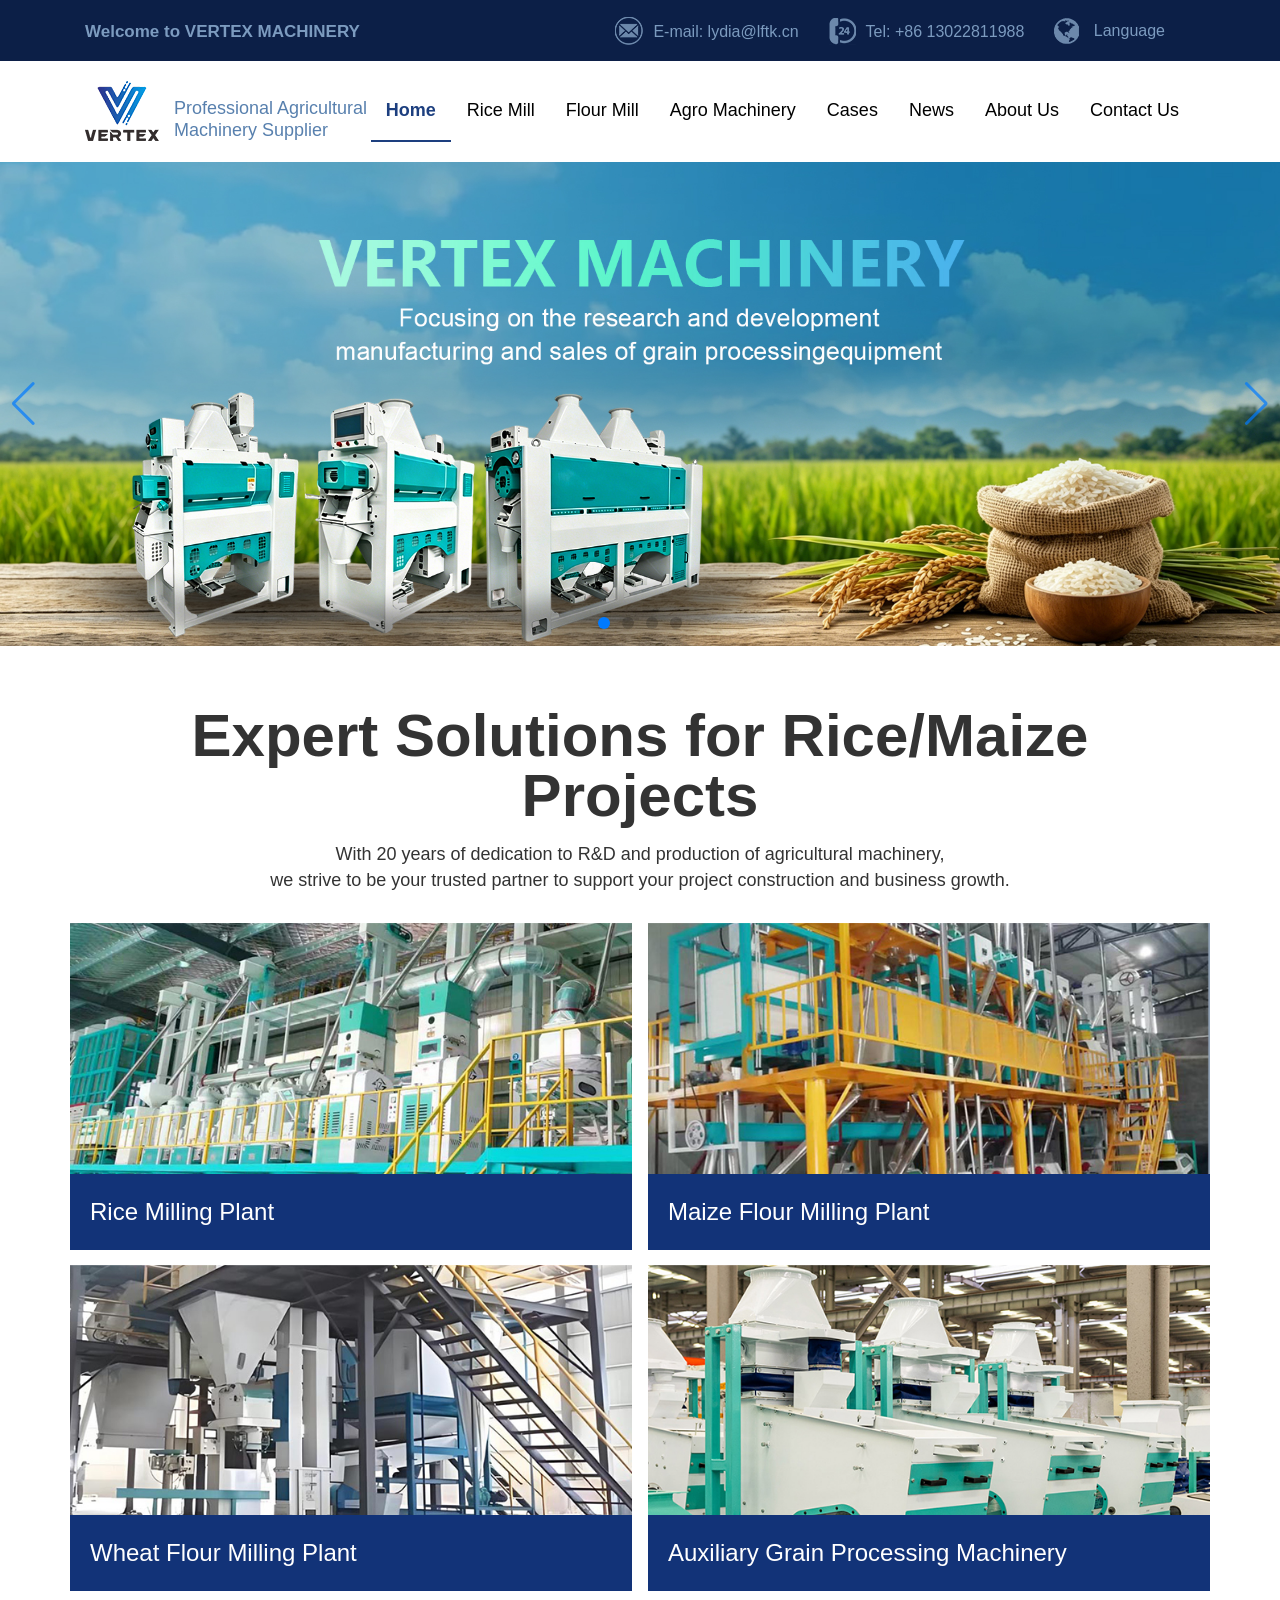
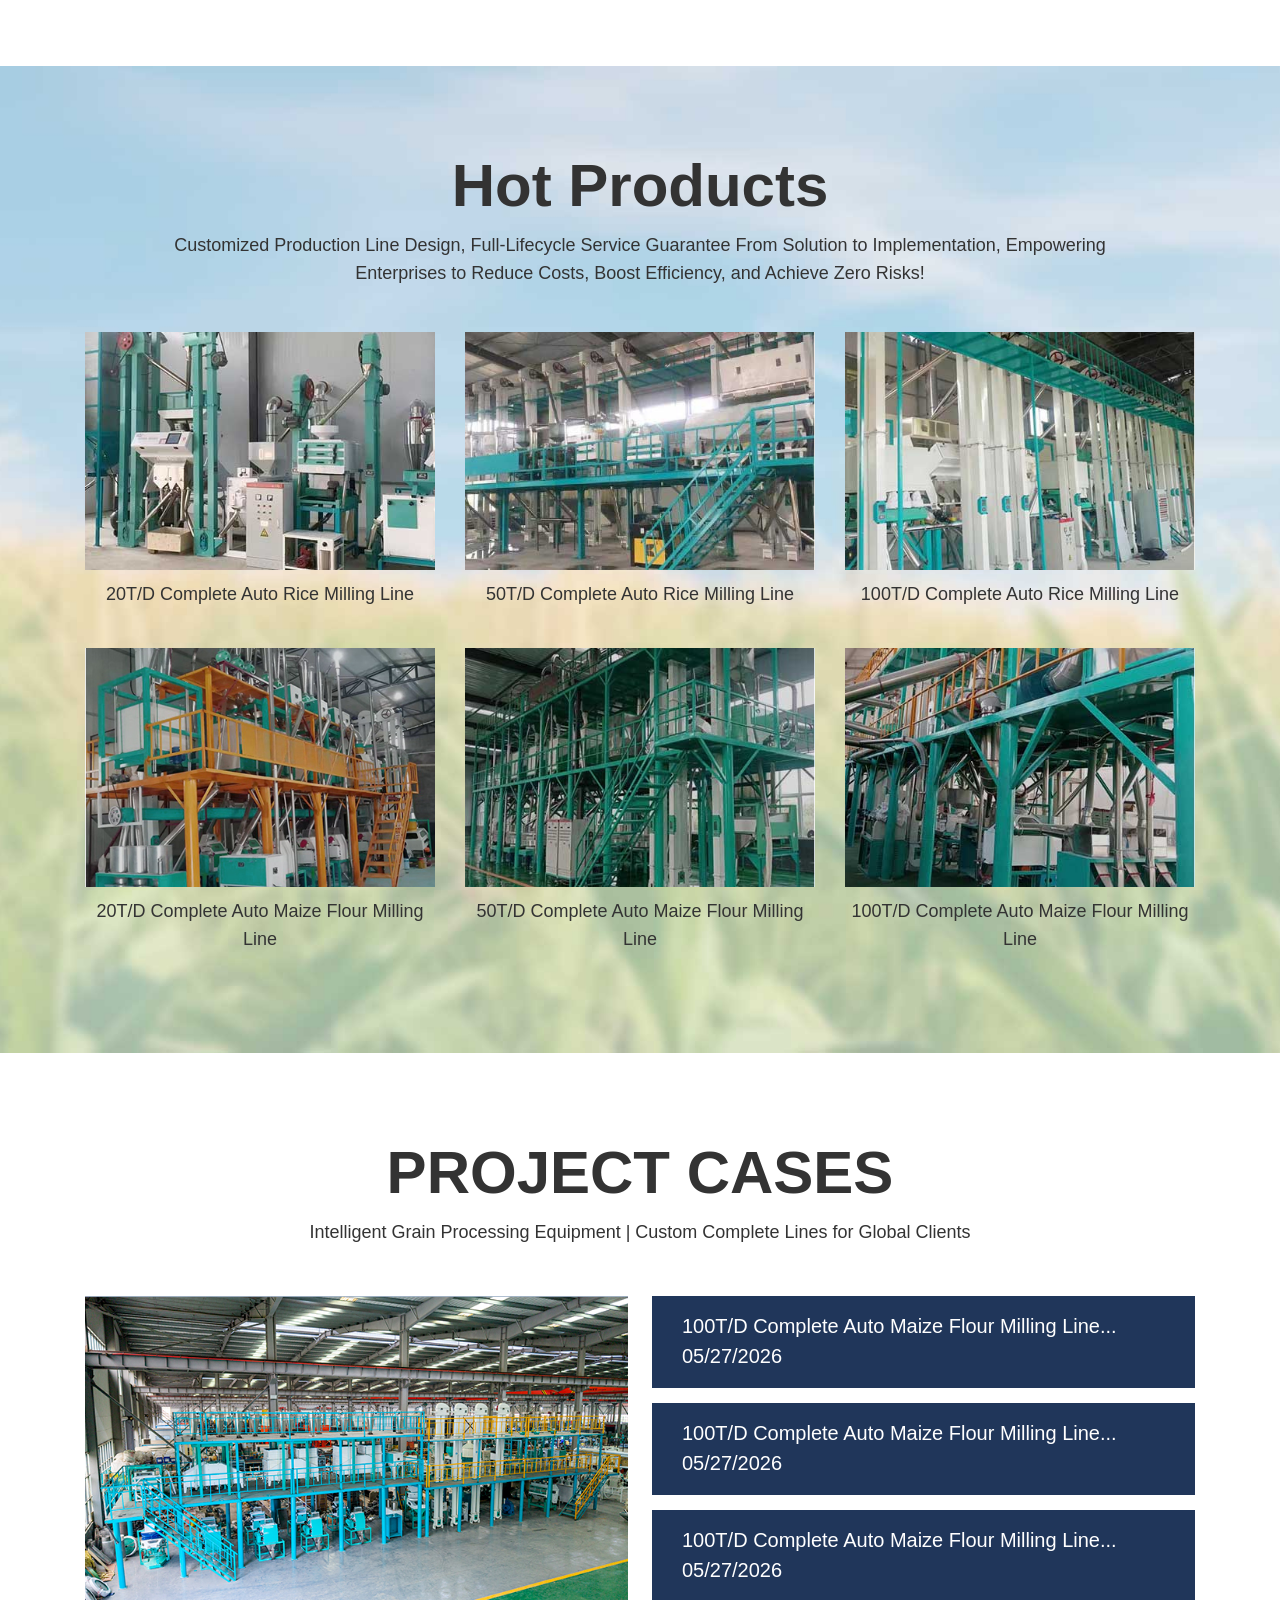
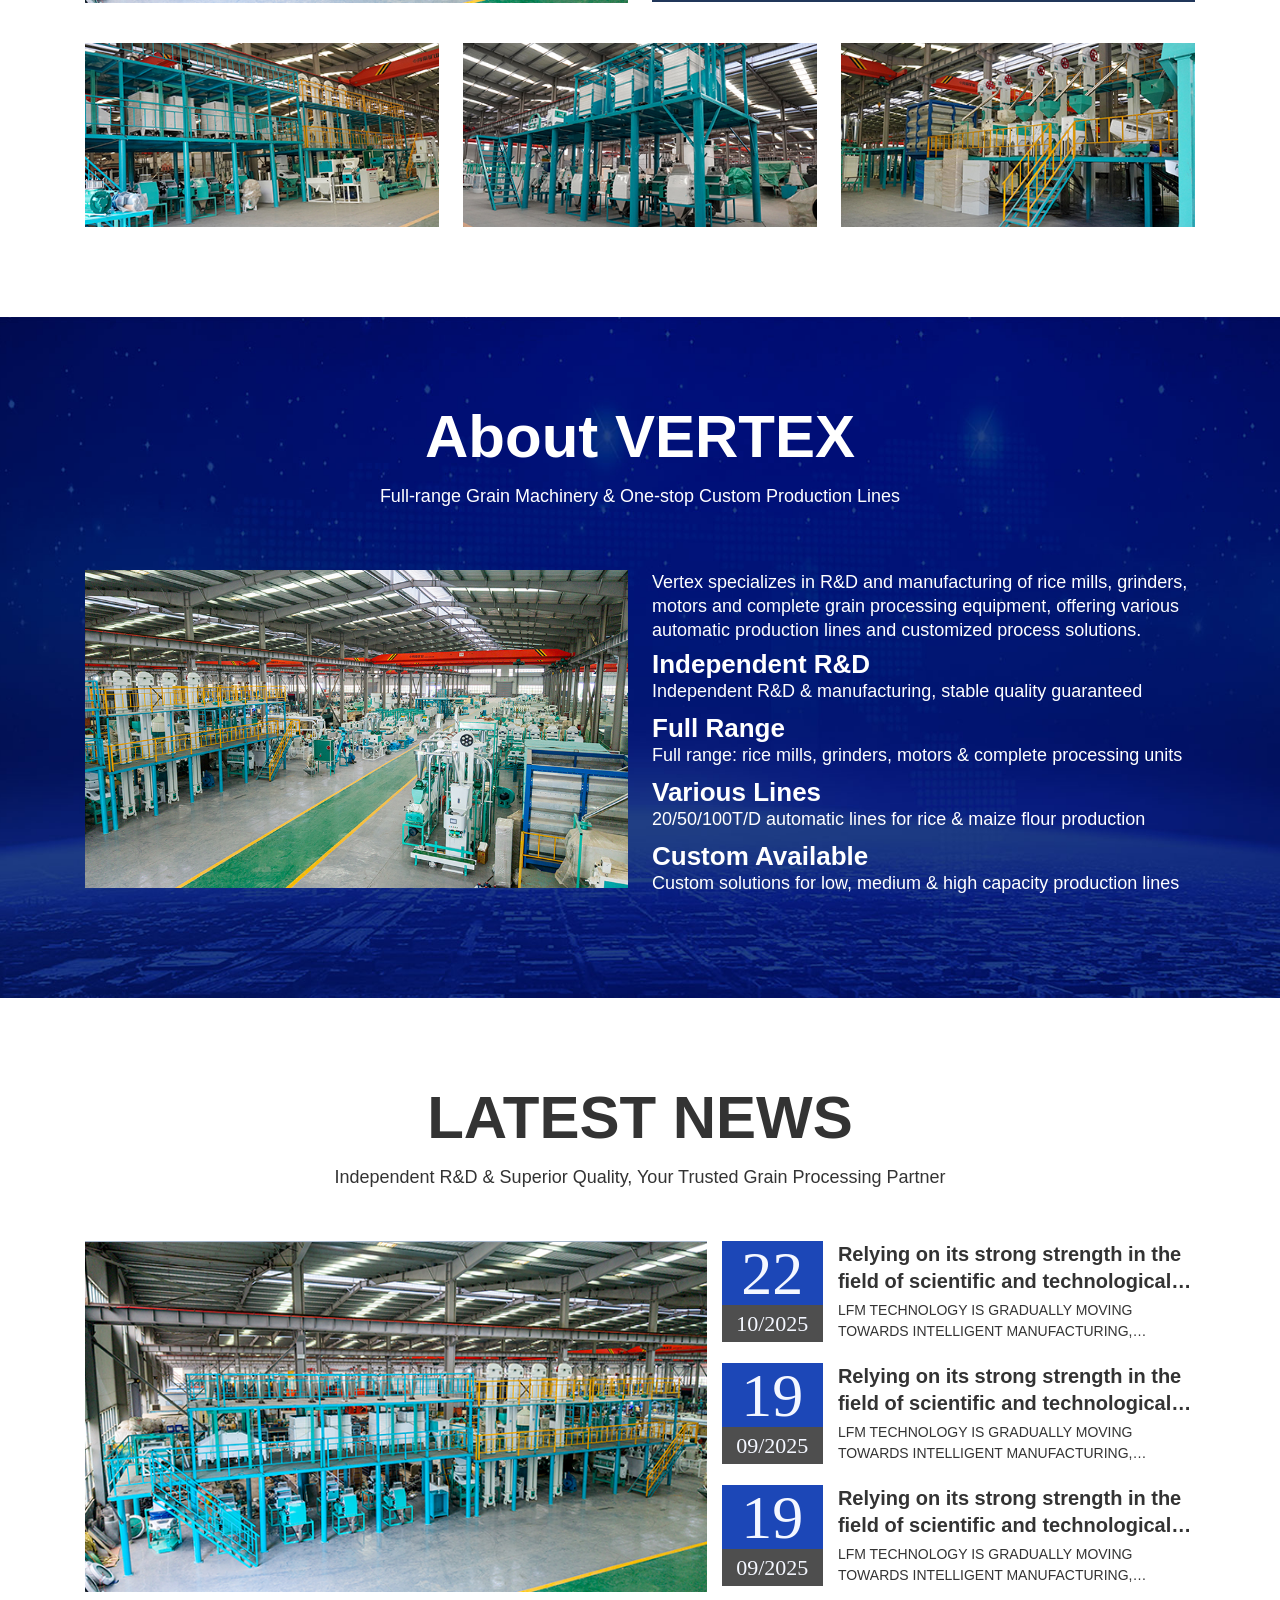
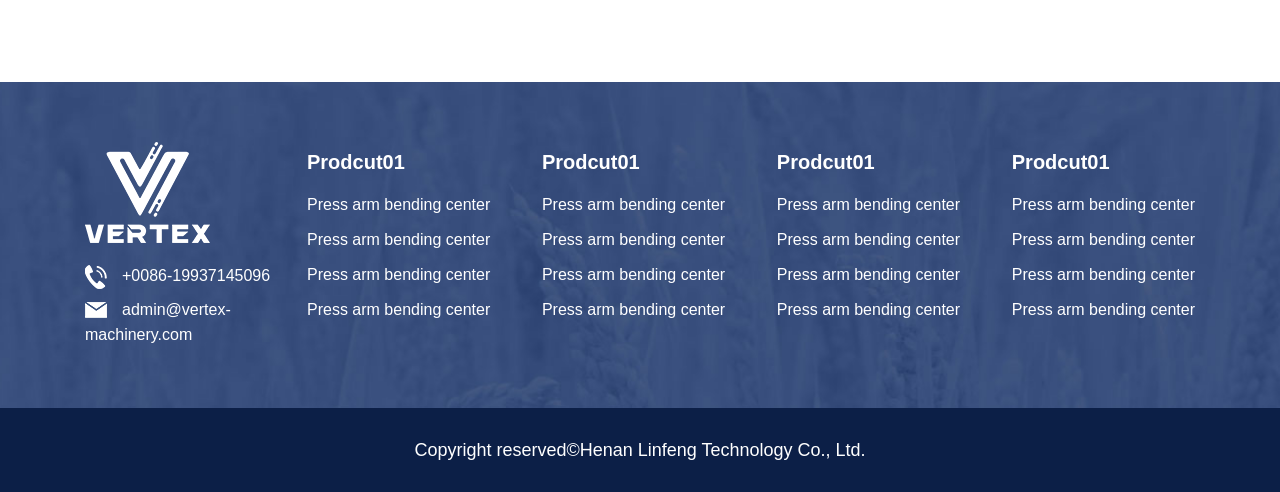
==== commit f764640c: "产品页面重构完成" ====
--- a/index.html
+++ b/index.html
@@ -12,12 +12,12 @@
   <title>vertex</title>
   <meta name="keywords" content="">
   <meta name="description" content="">
-  <link rel="stylesheet" href="/css/common.css">
+  <link rel="stylesheet" href="./css/common.css">
   <script>
     if (sessionStorage) { if (!sessionStorage.getItem("wse")) { var r = document.referrer, q = location.search.substring(1) || "", s = {}; s.st = /\/\/.*?(\/[^?|^#]*)/.exec(location.href)[1]; if (q) { s.q = q.substring(0, 16) } if (r) { s.sr = /\/\/([^#]*)/.exec(r)[1].substring(0, 30) } sessionStorage.setItem("wse", JSON.stringify(s).replace(/\"/g, "")) } };
   </script>
-  <link rel="stylesheet" href="/css/index.css">
-  <link rel="stylesheet" href="/css/swiper.min.css">
+  <link rel="stylesheet" href="./css/index.css">
+  <link rel="stylesheet" href="./css/swiper.min.css">
 </head>
 
 <body>
@@ -36,11 +36,11 @@
               <a href="#">Language</a>
               <ul class="list-unstyle line-big ch-lanz" id="l1"
                 style="display: none; height: 298px; padding-top: 5px; margin-top: 0px; padding-bottom: 5px; margin-bottom: 0px;">
-                <li><a href="//www.lmlqchina.com" target="_blank">English</a></li>
-                <li><a href="//ru.lmlqchina.com" target="_blank">Русский</a></li>
-                <li><a href="//es.lmlqchina.com" target="_blank">Español</a></li>
-                <li><a href="//fr.lmlqchina.com" target="_blank">Français</a></li>
-                <li><a href="//ar.lmlqchina.com" target="_blank">العربية</a></li>
+                <li><a href="//www" target="_blank">English</a></li>
+                <li><a href="//ru" target="_blank">Русский</a></li>
+                <li><a href="//es" target="_blank">Español</a></li>
+                <li><a href="//fr" target="_blank">Français</a></li>
+                <li><a href="//ar" target="_blank">العربية</a></li>
               </ul>
             </span>
           </div>
@@ -51,7 +51,7 @@
       <div class="header_bottom flex justify-between vertical-center">
         <a href="/" class="flex vertical-center">
           <div class="logo">
-            <img src="/img/common/logo.png" alt="Lifeng logo">
+            <img src="./img/common/logo.png" alt="Lifeng logo">
           </div>
           <div class="logo-text hide-lg">
             <p>Professional Agricultural<br>
@@ -66,13 +66,13 @@
           </div>
           <ul class="nav-menu" id="nav-menu">
             <li class="active"><a href="/">Home</a></li>
-            <li><a href="/">Rice Mill</a></li>
-            <li><a href="/">Flour Mill</a></li>
-            <li><a href="/">Agro Machinery</a></li>
-            <li><a href="/case/">Cases</a></li>
-            <li><a href="/news">News</a></li>
-            <li><a href="/about">About Us</a></li>
-            <li><a href="/contact">Contact Us</a></li>
+            <li><a href="/product.html">Rice Mill</a></li>
+            <li><a href="/product.html">Flour Mill</a></li>
+            <li><a href="/product.html">Agro Machinery</a></li>
+            <li><a href="/case.html">Cases</a></li>
+            <li><a href="/news.html">News</a></li>
+            <li><a href="/about.html">About Us</a></li>
+            <li><a href="/contact.html">Contact Us</a></li>
           </ul>
         </div>
       </div>
@@ -83,16 +83,16 @@
     <div class="swiper-container" id="bannerSwiper">
       <div class="swiper-wrapper">
         <div class="swiper-slide">
-          <img src="/img/index/banner.jpg" alt="Banner 1">
+          <img src="./img/index/banner.jpg" alt="Banner 1">
         </div>
         <div class="swiper-slide">
-          <img src="/img/index/banner.jpg" alt="Banner 2">
+          <img src="./img/index/banner.jpg" alt="Banner 2">
         </div>
         <div class="swiper-slide">
-          <img src="/img/index/banner.jpg" alt="Banner 3">
+          <img src="./img/index/banner.jpg" alt="Banner 3">
         </div>
         <div class="swiper-slide">
-          <img src="/img/index/banner.jpg" alt="Banner 3">
+          <img src="./img/index/banner.jpg" alt="Banner 3">
         </div>
       </div>
       <!-- Add Arrows -->
@@ -109,26 +109,26 @@
     <div class="light_cont flex">
       <div class="light_item">
         <div class="light_img">
-          <img src="/img/index/stre.jpg" alt="">
+          <img src="./img/index/stre.jpg" alt="">
           <p>Rice Milling Plant</p>
         </div>
 
       </div>
       <div class="light_item">
         <div class="light_img">
-          <img src="/img/index/stre1.jpg" alt="">
+          <img src="./img/index/stre1.jpg" alt="">
           <p>Maize Flour Milling Plant </p>
         </div>
       </div>
       <div class="light_item">
         <div class="light_img">
-          <img src="/img/index/stre2.jpg" alt="">
+          <img src="./img/index/stre2.jpg" alt="">
           <p>Wheat Flour Milling Plant</p>
         </div>
       </div>
       <div class="light_item">
         <div class="light_img">
-          <img src="/img/index/stre3.jpg" alt="">
+          <img src="./img/index/stre3.jpg" alt="">
           <p>Auxiliary Grain Processing Machinery</p>
         </div>
       </div>
@@ -400,10 +400,10 @@
     </div>
     <p class="copyright">Copyright reserved©Henan Linfeng Technology Co., Ltd.</p>
   </footer>
-  <script src="/js/nav.js"></script>
+  <script src="./js/nav.js"></script>
   <!-- i18n START -->
-  <script src="/js/translate.min.js"></script>
-  <script src="/js/i18n.js"></script>
+  <script src="./js/translate.min.js"></script>
+  <script src="./js/i18n.js"></script>
 
   <script>
     document.addEventListener('DOMContentLoaded', function () {
@@ -433,7 +433,7 @@
 
     gtag('config', 'AW-17503331622');
   </script>
-  <script src="/js/swiper.min.js"></script>
+  <script src="./js/swiper.min.js"></script>
   <script src="./js/jquery.js"></script>
   <script>
     // Initialize banner swiper
--- a/css/common.css
+++ b/css/common.css
@@ -1 +1 @@
-*{margin:0;padding:0;box-sizing:border-box}ul,ol{list-style:none}a{text-decoration:none;color:inherit}img{max-width:100%;height:auto;display:block}body{font-size:16px;color:#333;background:#fff;font-family:Arial, 'Helvetica Neue', 'PingFang SC', 'Microsoft YaHei', 'Segoe UI', Tahoma, Geneva, Verdana, sans-serif;line-height:1.6}h6,.h6,h5,.h5,h4,.h4,h3,.h3,h2,.h2,h1,.h1,p{margin-top:0;font-weight:normal;line-height:1}h1,.h1{font-size:2rem}h2,.h2{font-size:1.75rem}h3,.h3{font-size:1.5rem}h4,.h4{font-size:1.25rem}h5,.h5{font-size:1.25rem}h6,.h6{font-size:1rem}.clearfix::after{content:"";display:table;clear:both}.container{width:100%;padding-right:15px;padding-left:15px;margin-right:auto;margin-left:auto}@media (min-width: 576px){.container{max-width:540px}}@media (min-width: 768px){.container{max-width:720px}}@media (min-width: 992px){.container{max-width:960px}}@media (min-width: 1200px){.container{max-width:1140px}}@media (min-width: 1440px){.container{max-width:1442px}}.row{display:flex;flex-wrap:wrap;margin-right:-15px;margin-left:-15px}.row.reverse{flex-direction:row-reverse}.col{position:relative;width:100%;padding-right:15px;padding-left:15px}.col-xs{flex:1 0 0%}.col-xs-1{flex:0 0 calc(100% / 12 * $i);max-width:calc(100% / 12 * $i)}.col-xs-2{flex:0 0 calc(100% / 12 * $i);max-width:calc(100% / 12 * $i)}.col-xs-3{flex:0 0 calc(100% / 12 * $i);max-width:calc(100% / 12 * $i)}.col-xs-4{flex:0 0 calc(100% / 12 * $i);max-width:calc(100% / 12 * $i)}.col-xs-5{flex:0 0 calc(100% / 12 * $i);max-width:calc(100% / 12 * $i)}.col-xs-6{flex:0 0 calc(100% / 12 * $i);max-width:calc(100% / 12 * $i)}.col-xs-7{flex:0 0 calc(100% / 12 * $i);max-width:calc(100% / 12 * $i)}.col-xs-8{flex:0 0 calc(100% / 12 * $i);max-width:calc(100% / 12 * $i)}.col-xs-9{flex:0 0 calc(100% / 12 * $i);max-width:calc(100% / 12 * $i)}.col-xs-10{flex:0 0 calc(100% / 12 * $i);max-width:calc(100% / 12 * $i)}.col-xs-11{flex:0 0 calc(100% / 12 * $i);max-width:calc(100% / 12 * $i)}.col-xs-12{flex:0 0 calc(100% / 12 * $i);max-width:calc(100% / 12 * $i)}@media (min-width: 576px){.col-sm{flex:1 0 0%}.col-sm-1{flex:0 0 calc(100% / 12 * $i);max-width:calc(100% / 12 * $i)}.col-sm-2{flex:0 0 calc(100% / 12 * $i);max-width:calc(100% / 12 * $i)}.col-sm-3{flex:0 0 calc(100% / 12 * $i);max-width:calc(100% / 12 * $i)}.col-sm-4{flex:0 0 calc(100% / 12 * $i);max-width:calc(100% / 12 * $i)}.col-sm-5{flex:0 0 calc(100% / 12 * $i);max-width:calc(100% / 12 * $i)}.col-sm-6{flex:0 0 calc(100% / 12 * $i);max-width:calc(100% / 12 * $i)}.col-sm-7{flex:0 0 calc(100% / 12 * $i);max-width:calc(100% / 12 * $i)}.col-sm-8{flex:0 0 calc(100% / 12 * $i);max-width:calc(100% / 12 * $i)}.col-sm-9{flex:0 0 calc(100% / 12 * $i);max-width:calc(100% / 12 * $i)}.col-sm-10{flex:0 0 calc(100% / 12 * $i);max-width:calc(100% / 12 * $i)}.col-sm-11{flex:0 0 calc(100% / 12 * $i);max-width:calc(100% / 12 * $i)}.col-sm-12{flex:0 0 calc(100% / 12 * $i);max-width:calc(100% / 12 * $i)}}@media (min-width: 768px){.col-md{flex:1 0 0%}.col-md-1{flex:0 0 calc(100% / 12 * $i);max-width:calc(100% / 12 * $i)}.col-md-2{flex:0 0 calc(100% / 12 * $i);max-width:calc(100% / 12 * $i)}.col-md-3{flex:0 0 calc(100% / 12 * $i);max-width:calc(100% / 12 * $i)}.col-md-4{flex:0 0 calc(100% / 12 * $i);max-width:calc(100% / 12 * $i)}.col-md-5{flex:0 0 calc(100% / 12 * $i);max-width:calc(100% / 12 * $i)}.col-md-6{flex:0 0 calc(100% / 12 * $i);max-width:calc(100% / 12 * $i)}.col-md-7{flex:0 0 calc(100% / 12 * $i);max-width:calc(100% / 12 * $i)}.col-md-8{flex:0 0 calc(100% / 12 * $i);max-width:calc(100% / 12 * $i)}.col-md-9{flex:0 0 calc(100% / 12 * $i);max-width:calc(100% / 12 * $i)}.col-md-10{flex:0 0 calc(100% / 12 * $i);max-width:calc(100% / 12 * $i)}.col-md-11{flex:0 0 calc(100% / 12 * $i);max-width:calc(100% / 12 * $i)}.col-md-12{flex:0 0 calc(100% / 12 * $i);max-width:calc(100% / 12 * $i)}}@media (min-width: 992px){.col-lg{flex:1 0 0%}.col-lg-1{flex:0 0 calc(100% / 12 * $i);max-width:calc(100% / 12 * $i)}.col-lg-2{flex:0 0 calc(100% / 12 * $i);max-width:calc(100% / 12 * $i)}.col-lg-3{flex:0 0 calc(100% / 12 * $i);max-width:calc(100% / 12 * $i)}.col-lg-4{flex:0 0 calc(100% / 12 * $i);max-width:calc(100% / 12 * $i)}.col-lg-5{flex:0 0 calc(100% / 12 * $i);max-width:calc(100% / 12 * $i)}.col-lg-6{flex:0 0 calc(100% / 12 * $i);max-width:calc(100% / 12 * $i)}.col-lg-7{flex:0 0 calc(100% / 12 * $i);max-width:calc(100% / 12 * $i)}.col-lg-8{flex:0 0 calc(100% / 12 * $i);max-width:calc(100% / 12 * $i)}.col-lg-9{flex:0 0 calc(100% / 12 * $i);max-width:calc(100% / 12 * $i)}.col-lg-10{flex:0 0 calc(100% / 12 * $i);max-width:calc(100% / 12 * $i)}.col-lg-11{flex:0 0 calc(100% / 12 * $i);max-width:calc(100% / 12 * $i)}.col-lg-12{flex:0 0 calc(100% / 12 * $i);max-width:calc(100% / 12 * $i)}}@media (min-width: 1200px){.col-xl{flex:1 0 0%}.col-xl-1{flex:0 0 calc(100% / 12 * $i);max-width:calc(100% / 12 * $i)}.col-xl-2{flex:0 0 calc(100% / 12 * $i);max-width:calc(100% / 12 * $i)}.col-xl-3{flex:0 0 calc(100% / 12 * $i);max-width:calc(100% / 12 * $i)}.col-xl-4{flex:0 0 calc(100% / 12 * $i);max-width:calc(100% / 12 * $i)}.col-xl-5{flex:0 0 calc(100% / 12 * $i);max-width:calc(100% / 12 * $i)}.col-xl-6{flex:0 0 calc(100% / 12 * $i);max-width:calc(100% / 12 * $i)}.col-xl-7{flex:0 0 calc(100% / 12 * $i);max-width:calc(100% / 12 * $i)}.col-xl-8{flex:0 0 calc(100% / 12 * $i);max-width:calc(100% / 12 * $i)}.col-xl-9{flex:0 0 calc(100% / 12 * $i);max-width:calc(100% / 12 * $i)}.col-xl-10{flex:0 0 calc(100% / 12 * $i);max-width:calc(100% / 12 * $i)}.col-xl-11{flex:0 0 calc(100% / 12 * $i);max-width:calc(100% / 12 * $i)}.col-xl-12{flex:0 0 calc(100% / 12 * $i);max-width:calc(100% / 12 * $i)}}@media (min-width: 1440px){.col-xxl{flex:1 0 0%}.col-xxl-1{flex:0 0 calc(100% / 12 * $i);max-width:calc(100% / 12 * $i)}.col-xxl-2{flex:0 0 calc(100% / 12 * $i);max-width:calc(100% / 12 * $i)}.col-xxl-3{flex:0 0 calc(100% / 12 * $i);max-width:calc(100% / 12 * $i)}.col-xxl-4{flex:0 0 calc(100% / 12 * $i);max-width:calc(100% / 12 * $i)}.col-xxl-5{flex:0 0 calc(100% / 12 * $i);max-width:calc(100% / 12 * $i)}.col-xxl-6{flex:0 0 calc(100% / 12 * $i);max-width:calc(100% / 12 * $i)}.col-xxl-7{flex:0 0 calc(100% / 12 * $i);max-width:calc(100% / 12 * $i)}.col-xxl-8{flex:0 0 calc(100% / 12 * $i);max-width:calc(100% / 12 * $i)}.col-xxl-9{flex:0 0 calc(100% / 12 * $i);max-width:calc(100% / 12 * $i)}.col-xxl-10{flex:0 0 calc(100% / 12 * $i);max-width:calc(100% / 12 * $i)}.col-xxl-11{flex:0 0 calc(100% / 12 * $i);max-width:calc(100% / 12 * $i)}.col-xxl-12{flex:0 0 calc(100% / 12 * $i);max-width:calc(100% / 12 * $i)}}.flex{display:flex;flex-wrap:wrap}.justify-between{justify-content:space-between}.vertical-center{align-items:center}.horizontal-center{justify-content:center}.header_right img{display:inline-block}.hide{display:none}@media (max-width: 359.98px){.hide-xs{display:none}}@media (max-width: 479.98px){.hide-ssm{display:none}}@media (max-width: 575.98px){.hide-sm{display:none}}@media (max-width: 767.98px){.hide-md{display:none}}@media (max-width: 991.98px){.hide-lg{display:none}}@media (max-width: 1199.98px){.hide-xl{display:none}}@media (max-width: 1439.98px){.hide-xxl{display:none}}.hidden{display:none}.form_fields{width:100%}.header_top{display:none;background-color:#0c1f47;padding:17px 0 16px}.header_top .header_left{margin-bottom:10px}.header_top .header_left p{font-size:17px;line-height:17px;color:#7c9bbf;font-weight:bold}.header_top .header_right a{font-size:16px;color:#7c9bbf;padding-right:30px}.header_top .header_right a img{vertical-align:bottom;margin-right:10px}.header_top .header_right .dropdown-hover img{vertical-align:bottom;margin-right:10px}.header_top .header_right .dropdown-hover{position:relative}.header_top .header_right .ch-lanz{position:absolute;background-color:white;z-index:1002;border:1px solid #ccc;padding:5px 10px !important;border-radius:3px;left:6px;line-height:26px;top:43px;height:auto !important}.header_bottom{position:relative;padding:20px 0}.header_bottom .logo{width:74px}.header_bottom .logo-text{padding-left:15px;padding-top:11px}.header_bottom .logo-text p{font-size:18px;line-height:22px;color:#5880ae;margin-bottom:0;margin-top:5px}@media (min-width: 768px){.header_top{display:block}}@media (min-width: 992px){.header_top .header_left{margin-bottom:0}}.nav{padding:0}.nav .menu-toggle{display:none;cursor:pointer;position:absolute;top:50%;right:15px;transform:translateY(-50%);z-index:1001;border:1px solid #1c47b7;padding:4px;border-radius:3px}.nav .menu-toggle span{display:block;width:25px;height:2px;background-color:#1c47b7;margin:5px 0;transition:all 0.3s ease}.nav .nav-menu{display:flex;justify-content:flex-start}.nav .nav-menu li{position:relative;margin-right:1px}.nav .nav-menu li a{display:block;padding:5px;color:#fff;font-size:16px;transition:background-color 0.3s}.nav .nav-menu li a:hover{background-color:#13439d}.nav .nav-menu li.active a{background-color:#13439d;font-weight:bold}.menu-toggle.active span:nth-child(1){transform:rotate(45deg) translate(5px, 5px)}.menu-toggle.active span:nth-child(2){opacity:0}.menu-toggle.active span:nth-child(3){transform:rotate(-45deg) translate(7px, -7px)}footer .bottom_nav{background:url(../img/common/bottom-bg.jpg) no-repeat center center;background-size:cover;padding:20px 0;color:#fff}footer .bottom_nav .left .bottom_logo{margin-bottom:20px}footer .bottom_nav .left a{display:block;margin-top:8px}footer .bottom_nav .left a img{display:inline-block;vertical-align:middle;padding-right:15px}footer .bottom_nav .right{margin-top:30px}footer .bottom_nav .right .bottom_nav_ul{margin-top:30px}footer .bottom_nav .right .bottom_nav_ul ul li p{font-weight:bold;margin-bottom:15px}footer .copyright{background-color:#0c1f47;padding:25px 0;text-align:center;color:#fff;font-size:18px;margin-bottom:0}.hidden{display:none}.liuyan{padding:30px 0;background-color:#f8f8f8;margin:0 auto}.liuyan h2{font-weight:bold;text-align:center;color:#333}.liuyan .liuyan_des{margin:0 auto 10px;font-size:18px;line-height:32px;color:#333;text-align:center}.liuyan .form_container{margin-top:50px}.liuyan .form_container .form_group{margin-bottom:20px}.liuyan .form_container .form_group label{display:block;font-size:20px;color:#333;margin-bottom:4px}.liuyan .form_container .form_group input[type="text"],.liuyan .form_container .form_group input[type="email"],.liuyan .form_container .form_group input[type="tel"],.liuyan .form_container .form_group select,.liuyan .form_container .form_group textarea,.liuyan .form_container .form_group option{width:100%;padding:8px 30px;font-size:20px;color:#333;border:none}.liuyan .form_container .form_group input[type="text"]:focus,.liuyan .form_container .form_group input[type="email"]:focus,.liuyan .form_container .form_group input[type="tel"]:focus,.liuyan .form_container .form_group select:focus,.liuyan .form_container .form_group textarea:focus,.liuyan .form_container .form_group option:focus{outline:none}.liuyan .form_container .form_group .input_group{display:flex;padding-top:3px}.liuyan .form_container .form_group .input_group input:first-child{margin-right:15px}.liuyan .form_container .checkbox_group{display:flex;flex-wrap:wrap;gap:20px 40px;background:#fff;padding:15px}.liuyan .form_container .checkbox_group label{display:flex;align-items:center;font-size:clamp(14px, 2vw, 20px);color:#333;cursor:pointer}.liuyan .form_container .checkbox_group label input[type="checkbox"]{width:22px;height:22px;margin-right:10px;accent-color:#09bbfe}.liuyan .form_container .submit_btn{padding:15px 100px;background-image:linear-gradient(0deg, #e43e0f 0%, #ff8c6b 100%),linear-gradient(#ffc480, #f36913);background-blend-mode:normal,normal;border-radius:20px;font-size:30px;color:#fff;cursor:pointer;border:none;display:block;margin:0 auto}.liuyan .form_container .error-message{display:block;color:#ff0000;font-size:18px;margin-top:5px;text-align:left}@media (min-width: 768px){.nav .nav-menu li a{color:#000}.nav .nav-menu li.active a{background-color:transparent}.liuyan{padding:50px 0}.liuyan h2{font-size:40px;margin-bottom:25px}.liuyan h2 .submit_btn{margin-top:50px}}@media (min-width: 992px){.nav .nav-menu li a{padding:0 7px}.liuyan{padding:80px 0}.liuyan h2{font-size:60px}.liuyan .form_container form{margin:0 -15px}.liuyan .form_container .form_group{float:left;width:50%;padding:0 15px}.liuyan .form_container .sele,.liuyan .form_container .last{width:100%}.liuyan .form_container #whatsapp-fields,.liuyan .form_container #telegram-fields,.liuyan .form_container #phone-fields,.liuyan .form_container #wechat-fields{margin-top:32px}}@media (min-width: 1200px){.nav .nav-menu li a{font-size:18px;padding:15px}footer .bottom_nav{padding:60px 0}footer .bottom_nav .left{float:left;width:20%}footer .bottom_nav .right{float:left;width:80%;margin-top:10px}footer .bottom_nav .right .bottom_nav_ul{margin-top:0}footer .bottom_nav .right .bottom_nav_ul ul li p{font-size:20px}footer .bottom_nav .right .bottom_nav_ul ul li a{font-size:16px;line-height:35px}footer .copyright{padding:33px 0}}@media (min-width: 1440px){.nav .nav-menu li a{padding:15px 20px}}@media (max-width: 767.98px){.nav .menu-toggle{display:block}.nav .nav-menu{display:none;position:absolute;top:100%;left:0;right:0;background-color:#1c47b7;z-index:1000;width:100%}.nav .nav-menu li{display:block;margin-right:0;border-bottom:1px solid rgba(255,255,255,0.1)}.nav .nav-menu li a{padding:15px 20px}.nav .nav-menu.show{display:block}}#formtel{width:100%;margin-bottom:15px}#formtel .flex.justify-between{display:flex;justify-content:space-between;gap:10px}#formtel .flex.justify-between #contact-method{flex:1}#formtel .flex.justify-between #countryCode{flex:1}#formtel .flex.justify-between #whatsapp{flex:1}@media (max-width: 575.98px){#formtel .flex.justify-between #whatsapp{width:100%;flex:none}}@media (min-width: 992px){#formtel .flex.justify-between{gap:30px}}#contact-method,#countryCode,#whatsapp{font-size:clamp(14px, 2vw, 20px);margin-bottom:5px;padding:8px 28px}@media (max-width: 479.98px){.header_top .hide-ssm{display:none}}
+*{margin:0;padding:0;box-sizing:border-box}ul,ol{list-style:none}a{text-decoration:none;color:inherit}img{max-width:100%;height:auto;display:block}body{font-size:16px;color:#333;background:#fff;font-family:Arial, 'Helvetica Neue', 'PingFang SC', 'Microsoft YaHei', 'Segoe UI', Tahoma, Geneva, Verdana, sans-serif;line-height:1.6}h6,.h6,h5,.h5,h4,.h4,h3,.h3,h2,.h2,h1,.h1,p{margin-top:0;font-weight:normal;line-height:1}h1,.h1{font-size:2rem}h2,.h2{font-size:1.75rem}h3,.h3{font-size:1.5rem}h4,.h4{font-size:1.25rem}h5,.h5{font-size:1.25rem}h6,.h6{font-size:1rem}.clearfix::after{content:"";display:table;clear:both}.container{width:100%;padding-right:15px;padding-left:15px;margin-right:auto;margin-left:auto}@media (min-width: 576px){.container{max-width:540px}}@media (min-width: 768px){.container{max-width:720px}}@media (min-width: 992px){.container{max-width:960px}}@media (min-width: 1200px){.container{max-width:1140px}}@media (min-width: 1440px){.container{max-width:1442px}}.row{display:flex;flex-wrap:wrap;margin-right:-15px;margin-left:-15px}.row.reverse{flex-direction:row-reverse}.col{position:relative;width:100%;padding-right:15px;padding-left:15px}.col-xs{flex:1 0 0%}.col-xs-1{flex:0 0 calc(100% / 12 * $i);max-width:calc(100% / 12 * $i)}.col-xs-2{flex:0 0 calc(100% / 12 * $i);max-width:calc(100% / 12 * $i)}.col-xs-3{flex:0 0 calc(100% / 12 * $i);max-width:calc(100% / 12 * $i)}.col-xs-4{flex:0 0 calc(100% / 12 * $i);max-width:calc(100% / 12 * $i)}.col-xs-5{flex:0 0 calc(100% / 12 * $i);max-width:calc(100% / 12 * $i)}.col-xs-6{flex:0 0 calc(100% / 12 * $i);max-width:calc(100% / 12 * $i)}.col-xs-7{flex:0 0 calc(100% / 12 * $i);max-width:calc(100% / 12 * $i)}.col-xs-8{flex:0 0 calc(100% / 12 * $i);max-width:calc(100% / 12 * $i)}.col-xs-9{flex:0 0 calc(100% / 12 * $i);max-width:calc(100% / 12 * $i)}.col-xs-10{flex:0 0 calc(100% / 12 * $i);max-width:calc(100% / 12 * $i)}.col-xs-11{flex:0 0 calc(100% / 12 * $i);max-width:calc(100% / 12 * $i)}.col-xs-12{flex:0 0 calc(100% / 12 * $i);max-width:calc(100% / 12 * $i)}@media (min-width: 576px){.col-sm{flex:1 0 0%}.col-sm-1{flex:0 0 calc(100% / 12 * $i);max-width:calc(100% / 12 * $i)}.col-sm-2{flex:0 0 calc(100% / 12 * $i);max-width:calc(100% / 12 * $i)}.col-sm-3{flex:0 0 calc(100% / 12 * $i);max-width:calc(100% / 12 * $i)}.col-sm-4{flex:0 0 calc(100% / 12 * $i);max-width:calc(100% / 12 * $i)}.col-sm-5{flex:0 0 calc(100% / 12 * $i);max-width:calc(100% / 12 * $i)}.col-sm-6{flex:0 0 calc(100% / 12 * $i);max-width:calc(100% / 12 * $i)}.col-sm-7{flex:0 0 calc(100% / 12 * $i);max-width:calc(100% / 12 * $i)}.col-sm-8{flex:0 0 calc(100% / 12 * $i);max-width:calc(100% / 12 * $i)}.col-sm-9{flex:0 0 calc(100% / 12 * $i);max-width:calc(100% / 12 * $i)}.col-sm-10{flex:0 0 calc(100% / 12 * $i);max-width:calc(100% / 12 * $i)}.col-sm-11{flex:0 0 calc(100% / 12 * $i);max-width:calc(100% / 12 * $i)}.col-sm-12{flex:0 0 calc(100% / 12 * $i);max-width:calc(100% / 12 * $i)}}@media (min-width: 768px){.col-md{flex:1 0 0%}.col-md-1{flex:0 0 calc(100% / 12 * $i);max-width:calc(100% / 12 * $i)}.col-md-2{flex:0 0 calc(100% / 12 * $i);max-width:calc(100% / 12 * $i)}.col-md-3{flex:0 0 calc(100% / 12 * $i);max-width:calc(100% / 12 * $i)}.col-md-4{flex:0 0 calc(100% / 12 * $i);max-width:calc(100% / 12 * $i)}.col-md-5{flex:0 0 calc(100% / 12 * $i);max-width:calc(100% / 12 * $i)}.col-md-6{flex:0 0 calc(100% / 12 * $i);max-width:calc(100% / 12 * $i)}.col-md-7{flex:0 0 calc(100% / 12 * $i);max-width:calc(100% / 12 * $i)}.col-md-8{flex:0 0 calc(100% / 12 * $i);max-width:calc(100% / 12 * $i)}.col-md-9{flex:0 0 calc(100% / 12 * $i);max-width:calc(100% / 12 * $i)}.col-md-10{flex:0 0 calc(100% / 12 * $i);max-width:calc(100% / 12 * $i)}.col-md-11{flex:0 0 calc(100% / 12 * $i);max-width:calc(100% / 12 * $i)}.col-md-12{flex:0 0 calc(100% / 12 * $i);max-width:calc(100% / 12 * $i)}}@media (min-width: 992px){.col-lg{flex:1 0 0%}.col-lg-1{flex:0 0 calc(100% / 12 * $i);max-width:calc(100% / 12 * $i)}.col-lg-2{flex:0 0 calc(100% / 12 * $i);max-width:calc(100% / 12 * $i)}.col-lg-3{flex:0 0 calc(100% / 12 * $i);max-width:calc(100% / 12 * $i)}.col-lg-4{flex:0 0 calc(100% / 12 * $i);max-width:calc(100% / 12 * $i)}.col-lg-5{flex:0 0 calc(100% / 12 * $i);max-width:calc(100% / 12 * $i)}.col-lg-6{flex:0 0 calc(100% / 12 * $i);max-width:calc(100% / 12 * $i)}.col-lg-7{flex:0 0 calc(100% / 12 * $i);max-width:calc(100% / 12 * $i)}.col-lg-8{flex:0 0 calc(100% / 12 * $i);max-width:calc(100% / 12 * $i)}.col-lg-9{flex:0 0 calc(100% / 12 * $i);max-width:calc(100% / 12 * $i)}.col-lg-10{flex:0 0 calc(100% / 12 * $i);max-width:calc(100% / 12 * $i)}.col-lg-11{flex:0 0 calc(100% / 12 * $i);max-width:calc(100% / 12 * $i)}.col-lg-12{flex:0 0 calc(100% / 12 * $i);max-width:calc(100% / 12 * $i)}}@media (min-width: 1200px){.col-xl{flex:1 0 0%}.col-xl-1{flex:0 0 calc(100% / 12 * $i);max-width:calc(100% / 12 * $i)}.col-xl-2{flex:0 0 calc(100% / 12 * $i);max-width:calc(100% / 12 * $i)}.col-xl-3{flex:0 0 calc(100% / 12 * $i);max-width:calc(100% / 12 * $i)}.col-xl-4{flex:0 0 calc(100% / 12 * $i);max-width:calc(100% / 12 * $i)}.col-xl-5{flex:0 0 calc(100% / 12 * $i);max-width:calc(100% / 12 * $i)}.col-xl-6{flex:0 0 calc(100% / 12 * $i);max-width:calc(100% / 12 * $i)}.col-xl-7{flex:0 0 calc(100% / 12 * $i);max-width:calc(100% / 12 * $i)}.col-xl-8{flex:0 0 calc(100% / 12 * $i);max-width:calc(100% / 12 * $i)}.col-xl-9{flex:0 0 calc(100% / 12 * $i);max-width:calc(100% / 12 * $i)}.col-xl-10{flex:0 0 calc(100% / 12 * $i);max-width:calc(100% / 12 * $i)}.col-xl-11{flex:0 0 calc(100% / 12 * $i);max-width:calc(100% / 12 * $i)}.col-xl-12{flex:0 0 calc(100% / 12 * $i);max-width:calc(100% / 12 * $i)}}@media (min-width: 1440px){.col-xxl{flex:1 0 0%}.col-xxl-1{flex:0 0 calc(100% / 12 * $i);max-width:calc(100% / 12 * $i)}.col-xxl-2{flex:0 0 calc(100% / 12 * $i);max-width:calc(100% / 12 * $i)}.col-xxl-3{flex:0 0 calc(100% / 12 * $i);max-width:calc(100% / 12 * $i)}.col-xxl-4{flex:0 0 calc(100% / 12 * $i);max-width:calc(100% / 12 * $i)}.col-xxl-5{flex:0 0 calc(100% / 12 * $i);max-width:calc(100% / 12 * $i)}.col-xxl-6{flex:0 0 calc(100% / 12 * $i);max-width:calc(100% / 12 * $i)}.col-xxl-7{flex:0 0 calc(100% / 12 * $i);max-width:calc(100% / 12 * $i)}.col-xxl-8{flex:0 0 calc(100% / 12 * $i);max-width:calc(100% / 12 * $i)}.col-xxl-9{flex:0 0 calc(100% / 12 * $i);max-width:calc(100% / 12 * $i)}.col-xxl-10{flex:0 0 calc(100% / 12 * $i);max-width:calc(100% / 12 * $i)}.col-xxl-11{flex:0 0 calc(100% / 12 * $i);max-width:calc(100% / 12 * $i)}.col-xxl-12{flex:0 0 calc(100% / 12 * $i);max-width:calc(100% / 12 * $i)}}.flex{display:flex;flex-wrap:wrap}.justify-between{justify-content:space-between}.vertical-center{align-items:center}.horizontal-center{justify-content:center}.header_right img{display:inline-block}.hide{display:none}@media (max-width: 359.98px){.hide-xs{display:none}}@media (max-width: 479.98px){.hide-ssm{display:none}}@media (max-width: 575.98px){.hide-sm{display:none}}@media (max-width: 767.98px){.hide-md{display:none}}@media (max-width: 991.98px){.hide-lg{display:none}}@media (max-width: 1199.98px){.hide-xl{display:none}}@media (max-width: 1439.98px){.hide-xxl{display:none}}.hidden{display:none}.form_fields{width:100%}.header_top{display:none;background-color:#0c1f47;padding:17px 0 16px}.header_top .header_left{margin-bottom:10px}.header_top .header_left p{font-size:17px;line-height:17px;color:#7c9bbf;font-weight:bold}.header_top .header_right a{font-size:16px;color:#7c9bbf;padding-right:30px}.header_top .header_right a img{vertical-align:bottom;margin-right:10px}.header_top .header_right .dropdown-hover img{vertical-align:bottom;margin-right:10px}.header_top .header_right .dropdown-hover{position:relative}.header_top .header_right .ch-lanz{position:absolute;background-color:white;z-index:1002;border:1px solid #ccc;padding:5px 10px !important;border-radius:3px;left:6px;line-height:26px;top:43px;height:auto !important}.header_bottom{position:relative;padding:20px 0}.header_bottom .logo{width:74px}.header_bottom .logo-text{padding-left:15px;padding-top:11px}.header_bottom .logo-text p{font-size:18px;line-height:22px;color:#5880ae;margin-bottom:0;margin-top:5px}@media (min-width: 768px){.header_top{display:block}}@media (min-width: 992px){.header_top .header_left{margin-bottom:0}}.nav{padding:0}.nav .menu-toggle{display:none;cursor:pointer;position:absolute;top:50%;right:15px;transform:translateY(-50%);z-index:1001;border:1px solid #1c47b7;padding:4px;border-radius:3px}.nav .menu-toggle span{display:block;width:25px;height:2px;background-color:#1c47b7;margin:5px 0;transition:all 0.3s ease}.nav .nav-menu{display:flex;justify-content:flex-start}.nav .nav-menu li{position:relative;margin-right:1px}.nav .nav-menu li a{display:block;padding:5px;color:#fff;font-size:16px;transition:background-color 0.3s}.nav .nav-menu li a:hover{background-color:#13439d}.nav .nav-menu li.active a{background-color:#13439d;font-weight:bold}.menu-toggle.active span:nth-child(1){transform:rotate(45deg) translate(5px, 5px)}.menu-toggle.active span:nth-child(2){opacity:0}.menu-toggle.active span:nth-child(3){transform:rotate(-45deg) translate(7px, -7px)}footer .bottom_nav{background:url(../img/common/bottom-bg.jpg) no-repeat center center;background-size:cover;padding:20px 0;color:#fff}footer .bottom_nav .left .bottom_logo{margin-bottom:20px}footer .bottom_nav .left a{display:block;margin-top:8px}footer .bottom_nav .left a img{display:inline-block;vertical-align:middle;padding-right:15px}footer .bottom_nav .right{margin-top:30px}footer .bottom_nav .right .bottom_nav_ul{margin-top:30px}footer .bottom_nav .right .bottom_nav_ul ul li p{font-weight:bold;margin-bottom:15px}footer .copyright{background-color:#0c1f47;padding:25px 0;text-align:center;color:#fff;font-size:18px;margin-bottom:0}.hidden{display:none}.liuyan{padding:30px 0;background-color:#eef0f5;margin:15px auto 0}.liuyan h2{font-weight:bold;text-align:center;color:#3d3d3f}.liuyan .liuyan_des{margin:10px auto;font-size:16px;line-height:20px;color:#333;text-align:center}.liuyan .form_container{margin-top:50px}.liuyan .form_container .form_group{margin-bottom:20px;position:relative}.liuyan .form_container .form_group label{display:block;font-size:16px;color:#6b6b6b;margin-bottom:4px}.liuyan .form_container .form_group input[type="text"],.liuyan .form_container .form_group input[type="email"],.liuyan .form_container .form_group input[type="tel"],.liuyan .form_container .form_group select,.liuyan .form_container .form_group textarea,.liuyan .form_container .form_group option{width:100%;padding:9px 20px;font-size:16px;color:#6b6b6b;border:none;border-radius:30px;border:solid 1px #606060}.liuyan .form_container .form_group input[type="text"]:focus,.liuyan .form_container .form_group input[type="email"]:focus,.liuyan .form_container .form_group input[type="tel"]:focus,.liuyan .form_container .form_group select:focus,.liuyan .form_container .form_group textarea:focus,.liuyan .form_container .form_group option:focus{outline:none}.liuyan .form_container .form_group .input_group{display:flex;padding-top:3px}.liuyan .form_container .form_group .input_group input:first-child{margin-right:15px}.liuyan .form_container .form_group span{position:absolute;left:10px;top:4px;color:#ff0000}.liuyan .form_container .checkbox_group{display:flex;flex-wrap:wrap;gap:20px 40px;background:#fff;padding:15px}.liuyan .form_container .checkbox_group label{display:flex;align-items:center;font-size:clamp(14px, 2vw, 20px);color:#333;cursor:pointer}.liuyan .form_container .checkbox_group label input[type="checkbox"]{width:22px;height:22px;margin-right:10px;accent-color:#09bbfe}.liuyan .form_container .button{display:flex;align-items:center;justify-content:center}.liuyan .form_container .button a{display:block;font-size:20px;color:#fff;padding:5px 20px;width:180px;text-align:center}.liuyan .form_container .button a:first-child{background-color:#1e4897;border-radius:30px;margin-right:20px}.liuyan .form_container .button a:last-child{background-color:#0c1f47;border-radius:30px}.liuyan .form_container .error-message{display:block;color:#ff0000;font-size:18px;margin-top:5px;text-align:left}@media (min-width: 768px){.nav .nav-menu li a{color:#000}.nav .nav-menu li a:hover{font-weight:bold;background:transparent;color:#1d3f7f;border-bottom:2px solid #1d3f7f}.nav .nav-menu li.active a{background-color:transparent;color:#1d3f7f;border-bottom:2px solid #1d3f7f}.liuyan{padding:50px 0}.liuyan h2{font-size:34px;margin-bottom:25px}.liuyan .form_container form{margin:0 -10px}.liuyan .form_container .form_group{float:left;width:50%;padding:0 10px}.liuyan .form_container .form_group span{left:18px}.liuyan .form_container .last{width:100%}.liuyan .form_container .button{width:100%}.liuyan .form_container .button a{width:220px}.liuyan .form_container .button a:first-child{margin-right:45px}.liuyan .form_container .submit_btn{margin-top:50px}}@media (min-width: 992px){.nav .nav-menu li a{padding:0 7px}.liuyan{padding:80px 0}.liuyan h2{font-size:40px}.liuyan .form_container form{margin:0 -15px}.liuyan .form_container .form_group{float:left;width:50%;padding:0 15px;margin-bottom:25px}.liuyan .form_container .form_group input[type="text"],.liuyan .form_container .form_group input[type="email"],.liuyan .form_container .form_group input[type="tel"],.liuyan .form_container .form_group select,.liuyan .form_container .form_group textarea,.liuyan .form_container .form_group option{padding:15px 20px;font-size:18px}.liuyan .form_container .form_group span{left:25px}.liuyan .form_container .sele,.liuyan .form_container .last{width:100%}.liuyan .form_container .button a{padding:14px 20px;font-size:22px}.liuyan .form_container #whatsapp-fields,.liuyan .form_container #telegram-fields,.liuyan .form_container #phone-fields,.liuyan .form_container #wechat-fields{margin-top:32px}}@media (min-width: 1200px){.nav .nav-menu li a{font-size:18px;padding:15px}footer .bottom_nav{padding:60px 0}footer .bottom_nav .left{float:left;width:20%}footer .bottom_nav .right{float:left;width:80%;margin-top:10px}footer .bottom_nav .right .bottom_nav_ul{margin-top:0}footer .bottom_nav .right .bottom_nav_ul ul li p{font-size:20px}footer .bottom_nav .right .bottom_nav_ul ul li a{font-size:16px;line-height:35px}footer .copyright{padding:33px 0}}@media (min-width: 1440px){.nav .nav-menu li a{padding:15px 20px}}@media (max-width: 767.98px){.nav .menu-toggle{display:block}.nav .nav-menu{display:none;position:absolute;top:100%;left:0;right:0;background-color:#1c47b7;z-index:1000;width:100%}.nav .nav-menu li{display:block;margin-right:0;border-bottom:1px solid rgba(255,255,255,0.1)}.nav .nav-menu li a{padding:15px 20px}.nav .nav-menu.show{display:block}}#formtel{width:100%;margin-bottom:15px}#formtel .flex.justify-between{display:flex;justify-content:space-between;gap:10px}#formtel .flex.justify-between #contact-method{flex:1}#formtel .flex.justify-between #countryCode{flex:1}#formtel .flex.justify-between #whatsapp{flex:1}@media (max-width: 575.98px){#formtel .flex.justify-between #whatsapp{width:100%;flex:none}}@media (min-width: 992px){#formtel .flex.justify-between{gap:30px}}#contact-method,#countryCode,#whatsapp{font-size:clamp(14px, 2vw, 20px);margin-bottom:5px;padding:8px 28px}@media (max-width: 479.98px){.header_top .hide-ssm{display:none}}
--- a/css/index.css
+++ b/css/index.css
@@ -1 +1 @@
-#bannerSwiper{width:100%;height:100%}.swiper-slide img{width:100%;height:100%;object-fit:cover;display:block}.swiper-button-prev,.swiper-button-next{color:white;font-size:18px;display:flex;align-items:center;justify-content:center;transition:all 0.3s ease;opacity:0.7}.swiper-pagination-bullet{width:12px !important;height:12px !important;background-color:rgba(255,255,255,0.7);border-radius:50%;margin:0 6px !important;opacity:1}.swiper-pagination-bullet-active{background-color:white;width:30px;border-radius:6px;transition:all 0.3s ease}@media (max-width: 767.98px){.swiper-button-prev,.swiper-button-next{width:30px;height:30px;font-size:14px}.swiper-pagination-bullet{width:9px;height:9px;margin:0 4px !important}.swiper-pagination-bullet-active{width:20px}}.highlight{padding:30px 0}.highlight h1{font-weight:bold;text-align:center;font-size:32px}.highlight .des{font-size:18px;line-height:26px;color:#333;text-align:center}.highlight .light_cont{margin-top:20px}.highlight .light_cont .light_item{margin-bottom:15px}.highlight .light_cont .light_item .light_img{overflow:hidden;position:relative}.highlight .light_cont .light_item .light_img img{transition:all .5s ease 0s;width:100%}.highlight .light_cont .light_item .light_img p{position:absolute;width:100%;bottom:0;left:0;font-size:18px;color:#fff;background-image:linear-gradient(#123378, #123378),linear-gradient(90deg, #02a1f9 0%, #29f19c 100%);background-blend-mode:normal,normal;padding:10px 15px}.highlight .light_cont .light_item:hover .light_img{border:10px solid;border-image-source:linear-gradient(56deg, #75f8d2 0%, #6096db 50%, #2ae3fc 100%);border-image-slice:1;border-bottom:none}.highlight .light_cont .light_item:hover .light_img p{background-image:linear-gradient(90deg, #209cff 0%, #68e0cf 100%)}.hot_pro{margin-top:30px;padding:30px 0;background-image:linear-gradient(180deg, #88dff8 0%, #68e0cf 100%)}.hot_pro h2{text-align:center;color:#333;font-weight:bold;font-size:32px}.hot_pro p{font-size:18px;line-height:28px;text-align:center;color:#333}.hot_pro .hot_pro_cont .hot_pro_item{margin-top:20px}.hot_pro .hot_pro_cont .hot_pro_item a{display:block;text-align:center;height:100%}.hot_pro .hot_pro_cont .hot_pro_item a .pro_img{overflow:hidden;margin-bottom:10px}.hot_pro .hot_pro_cont .hot_pro_item a .pro_img img{transition:all .5s ease 0s}.hot_pro .hot_pro_cont .hot_pro_item a p{font-size:18px;color:#333}.hot_pro .hot_pro_cont .hot_pro_item a:hover .pro_img img{transform:scale(1.1);transition:all .5s ease 0s}.case{padding:40px 0}.case h2{color:#333;font-weight:bold;text-align:center;font-size:32px}.case .news_des{font-size:18px;line-height:28px;text-align:center;color:#333;margin-bottom:30px;padding:0 20px}.case .news_cont .left{margin-bottom:20px}.case .news_cont .left img{width:100%}.case .news_cont .right ul li{margin-bottom:20px}.case .news_cont .right ul li a .news_item .news_word{background-color:#20365a;padding:15px 20px}.case .news_cont .right ul li a .news_item .news_word p{font-size:16px;line-height:22px;overflow:hidden;text-overflow:ellipsis;display:-webkit-box;-webkit-line-clamp:1;-webkit-box-orient:vertical;color:#fff;margin-bottom:10px}.case .news_cont .right ul li a .news_item .news_word span{font-size:16px;color:#fff}.case .news_cont .right ul li a:hover .news_item .news_word{background-color:#1e4897}.case .news_bottom li{margin-top:20px}.case .news_bottom li img{width:100%}.about{background:url(../img/index/bg1.jpg) no-repeat center center;background-size:cover;padding:40px 0}.about h2{font-size:32px;color:#fff;text-align:center;font-weight:bold}.about .des{font-size:18px;line-height:28px;color:#fff;text-align:center;margin-bottom:30px;padding:0 20px}.about .about_cont .left{margin-bottom:20px}.about .about_cont .left img{width:100%}.about .about_cont .right .right_p{font-size:16px;line-height:24px;color:#fff;margin-bottom:15px}.about .about_cont .right ul li{margin-bottom:15px}.about .about_cont .right ul li p{font-size:18px;line-height:25px;font-weight:bold;color:#fff}.about .about_cont .right ul li span{font-size:16px;color:#fff}.news{padding:40px 0}.news h2{color:#333;font-weight:bold;text-align:center}.news .news_des{font-size:18px;line-height:28px;text-align:center;color:#333;margin-bottom:30px;padding:0 20px}.news .news_cont .left{margin-bottom:20px}.news .news_cont .left img{width:100%}.news .news_cont .right ul li{margin-bottom:20px}.news .news_cont .right ul li a .news_item .news_time{text-align:center;width:20%}.news .news_cont .right ul li a .news_item .news_time p{font-family:CenturyGothic;font-size:36px;color:#f4f7ff;background-color:#1c47b7;margin-bottom:0;padding:10px}.news .news_cont .right ul li a .news_item .news_time span{font-family:CenturyGothic;display:block;font-size:18px;color:#f4f7ff;background-color:#4e4e4e;padding:5px}.news .news_cont .right ul li a .news_item .news_word{width:80%;padding-left:15px}.news .news_cont .right ul li a .news_item .news_word h3{font-weight:bold;font-size:20px;line-height:27px;color:#333;overflow:hidden;text-overflow:ellipsis;display:-webkit-box;-webkit-line-clamp:2;-webkit-box-orient:vertical}.news .news_cont .right ul li a .news_item .news_word p{font-size:14px;line-height:21px;overflow:hidden;text-overflow:ellipsis;display:-webkit-box;-webkit-line-clamp:2;-webkit-box-orient:vertical}@media (min-width: 768px){.highlight{padding:50px 0}.highlight h1{font-size:40px;margin-bottom:15px}.highlight .light_cont{padding-top:30px;margin:0 -5px}.highlight .light_cont .light_item{width:50%;padding:0 5px}.hot_pro{padding:50px 0;background:url("/img/index/bg.jpg") no-repeat center center;background-size:cover}.hot_pro h2{font-size:40px;margin-bottom:15px}.hot_pro .hot_pro_cont{margin:0 -15px}.hot_pro .hot_pro_cont .hot_pro_item{padding:0 15px;width:50%}.case{padding:50px 0}.case h2{font-size:40px;margin-bottom:15px}.case .news_bottom{margin:0 -12px}.case .news_bottom li{float:left;width:50%;padding:0 12px}.about{padding:50px 0}.about h2{font-size:40px;margin-bottom:15px}.news{padding:50px 0}.news h2{font-size:40px;margin-bottom:15px}.news .news_cont .right ul li a .news_item .news_time{width:14%}.news .news_cont .right ul li a .news_item .news_time p{font-size:62px;padding:1px}.news .news_cont .right ul li a .news_item .news_time span{font-size:22px;padding:1px}.news .news_cont .right ul li a .news_item .news_word{width:86%}}@media (min-width: 992px){.highlight{padding:60px 0 30px}.highlight .light_cont{margin:0 -8px}.highlight .light_cont .light_item{padding:0 8px}.highlight .light_cont .light_item .light_img p{font-size:24px;padding:12px 20px}.hot_pro{padding:90px 0}.hot_pro h2{font-size:60px}.hot_pro .hot_pro_cont .hot_pro_item{margin-top:30px;width:33.33%}.case{padding:90px 0}.case h2{font-size:60px}.case .news_cont{margin:50px -12px 0}.case .news_cont .left{float:left;width:50%;margin-bottom:0;padding:0 12px}.case .news_cont .right{width:50%;float:right;padding:0 12px}.case .news_cont .right ul li{margin-bottom:15px}.case .news_cont .right ul li a .news_item .news_word{padding:13px 15px}.case .news_cont .right ul li a .news_item .news_word p{margin-bottom:0}.case .news_cont .right ul li:last-child{margin-bottom:0}.case .news_bottom{margin-top:10px}.about{padding:90px 0}.about h2{font-size:60px}.about .about_cont{margin:0 -12px}.about .about_cont .left{float:left;width:50%;padding:0 12px}.about .about_cont .right{float:left;width:50%;padding:0 12px}.about .about_cont .right .right_p{margin-bottom:5px}.about .about_cont .right ul li{margin-bottom:5px}.news{padding:90px 0}.news h2{font-size:60px}.news .news_cont{margin-top:50px}.news .news_cont .left{float:left;width:56%;margin-bottom:0}.news .news_cont .right{width:44%;float:right;padding-left:15px}.news .news_cont .right ul li{margin-bottom:21px}.news .news_cont .right ul li a .news_item .news_time{width:19%}.news .news_cont .right ul li a .news_item .news_time p{font-size:40px;padding:3px}.news .news_cont .right ul li a .news_item .news_time span{font-size:16px;padding:4px}.news .news_cont .right ul li a .news_item .news_word{width:81%}.news .news_cont .right ul li a .news_item .news_word h3{-webkit-line-clamp:1;margin-bottom:5px}.news .news_cont .right ul li a .news_item .news_word p{margin-bottom:0}.news .news_cont .right ul li:last-child{margin-bottom:0}}@media (min-width: 1200px){.highlight h1{font-size:60px}.highlight .light_cont .light_item .light_img p{padding:26px 20px}.hot_pro .tit_des{width:945px;margin:0 auto 15px}.hot_pro .hot_pro_cont .hot_pro_item a p{margin-bottom:10px}.case .news_des{width:945px;margin:0 auto 30px}.case .news_cont .right ul li a .news_item .news_word{padding:16px 30px}.case .news_cont .right ul li a .news_item .news_word p{font-size:20px;line-height:28px}.case .news_cont .right ul li a .news_item .news_word span{font-size:20px}.case .news_bottom{margin-top:20px}.case .news_bottom li{width:33.33%}.about .des{margin-bottom:60px}.about .about_cont .right .right_p{font-size:18px;margin-bottom:10px}.about .about_cont .right ul li{margin-bottom:10px}.about .about_cont .right ul li p{font-size:26px}.about .about_cont .right ul li span{font-size:18px}.news .news_des{width:945px;margin:0 auto 30px}.news .news_cont .right ul li a .news_item .news_time{width:21.4%}.news .news_cont .right ul li a .news_item .news_time p{font-size:62px;padding:1px}.news .news_cont .right ul li a .news_item .news_time span{font-size:22px;padding:1px}.news .news_cont .right ul li a .news_item .news_word{width:78.6%}.news .news_cont .right ul li a .news_item .news_word h3{-webkit-line-clamp:2}}@media (min-width: 1440px){.highlight .light_cont{padding-top:45px}.hot_pro{padding:90px 0 110px}.case{padding:80px 0 70px}.case .news_cont{margin-top:60px}.case .news_cont .right ul li a .news_item .news_word{padding:30px}.about{padding:90px 0 110px}.about .about_cont{display:flex;align-items:center}.about .about_cont .right{padding-left:55px}.about .about_cont .right .right_p{margin-bottom:20px}.about .about_cont .right ul li{margin-bottom:15px}.news{padding:70px 0 60px}.news .news_cont{margin-top:60px}.news .news_cont .right{width:51.1%;padding-left:30px}.news .news_cont .right ul li{margin-bottom:41px}.news .news_cont .right ul li a .news_item .news_time{width:13.1%}.news .news_cont .right ul li a .news_item .news_time p{font-size:62px;padding:1px}.news .news_cont .right ul li a .news_item .news_time span{font-size:22px;padding:1px}.news .news_cont .right ul li a .news_item .news_word{width:86.9%;padding-left:20px}.news .news_cont .right ul li a .news_item .news_word p{margin-bottom:0}.news .news_cont .right ul li a .news_item .news_word h3{font-size:20px;margin-bottom:6px}.news .news_cont .left{width:48.9%}}
+#bannerSwiper{width:100%;height:100%}.swiper-slide img{width:100%;height:100%;object-fit:cover;display:block}.swiper-button-prev,.swiper-button-next{color:white;font-size:18px;display:flex;align-items:center;justify-content:center;transition:all 0.3s ease;opacity:0.7}.swiper-pagination-bullet{width:12px !important;height:12px !important;background-color:rgba(255,255,255,0.7);border-radius:50%;margin:0 6px !important;opacity:1}.swiper-pagination-bullet-active{background-color:white;width:30px;border-radius:6px;transition:all 0.3s ease}@media (max-width: 767.98px){.swiper-button-prev,.swiper-button-next{width:30px;height:30px;font-size:14px}.swiper-pagination-bullet{width:9px;height:9px;margin:0 4px !important}.swiper-pagination-bullet-active{width:20px}}.highlight{padding:30px 0}.highlight h1{font-weight:bold;text-align:center;font-size:32px}.highlight .des{font-size:18px;line-height:26px;color:#333;text-align:center}.highlight .light_cont{margin-top:20px}.highlight .light_cont .light_item{margin-bottom:15px}.highlight .light_cont .light_item .light_img{overflow:hidden;position:relative}.highlight .light_cont .light_item .light_img img{transition:all .5s ease 0s;width:100%}.highlight .light_cont .light_item .light_img p{position:absolute;width:100%;bottom:0;left:0;font-size:18px;color:#fff;background-image:linear-gradient(#123378, #123378),linear-gradient(90deg, #02a1f9 0%, #29f19c 100%);background-blend-mode:normal,normal;padding:10px 15px}.highlight .light_cont .light_item:hover .light_img{border:10px solid;border-image-source:linear-gradient(56deg, #75f8d2 0%, #6096db 50%, #2ae3fc 100%);border-image-slice:1;border-bottom:none}.highlight .light_cont .light_item:hover .light_img p{background-image:linear-gradient(90deg, #209cff 0%, #68e0cf 100%)}.hot_pro{margin-top:30px;padding:30px 0;background-image:linear-gradient(180deg, #88dff8 0%, #68e0cf 100%)}.hot_pro h2{text-align:center;color:#333;font-weight:bold;font-size:32px}.hot_pro p{font-size:18px;line-height:28px;text-align:center;color:#333}.hot_pro .hot_pro_cont .hot_pro_item{margin-top:20px}.hot_pro .hot_pro_cont .hot_pro_item a{display:block;text-align:center;height:100%}.hot_pro .hot_pro_cont .hot_pro_item a .pro_img{overflow:hidden;margin-bottom:10px}.hot_pro .hot_pro_cont .hot_pro_item a .pro_img img{transition:all .5s ease 0s}.hot_pro .hot_pro_cont .hot_pro_item a p{font-size:18px;color:#333}.hot_pro .hot_pro_cont .hot_pro_item a:hover .pro_img img{transform:scale(1.1);transition:all .5s ease 0s}.case{padding:40px 0}.case h2{color:#333;font-weight:bold;text-align:center;font-size:32px}.case .news_des{font-size:18px;line-height:28px;text-align:center;color:#333;margin-bottom:30px;padding:0 20px}.case .news_cont .left{margin-bottom:20px}.case .news_cont .left img{width:100%}.case .news_cont .right ul li{margin-bottom:20px}.case .news_cont .right ul li a .news_item .news_word{background-color:#20365a;padding:15px 20px}.case .news_cont .right ul li a .news_item .news_word p{font-size:16px;line-height:22px;overflow:hidden;text-overflow:ellipsis;display:-webkit-box;-webkit-line-clamp:1;-webkit-box-orient:vertical;color:#fff;margin-bottom:10px}.case .news_cont .right ul li a .news_item .news_word span{font-size:16px;color:#fff}.case .news_cont .right ul li a:hover .news_item .news_word{background-color:#1e4897}.case .news_bottom li{margin-top:20px}.case .news_bottom li img{width:100%}.about{background:url(../img/index/bg1.jpg) no-repeat center center;background-size:cover;padding:40px 0}.about h2{font-size:32px;color:#fff;text-align:center;font-weight:bold}.about .des{font-size:18px;line-height:28px;color:#fff;text-align:center;margin-bottom:30px;padding:0 20px}.about .about_cont .left{margin-bottom:20px}.about .about_cont .left img{width:100%}.about .about_cont .right .right_p{font-size:16px;line-height:24px;color:#fff;margin-bottom:15px}.about .about_cont .right ul li{margin-bottom:15px}.about .about_cont .right ul li p{font-size:18px;line-height:25px;font-weight:bold;color:#fff}.about .about_cont .right ul li span{font-size:16px;color:#fff}.news{padding:40px 0}.news h2{color:#333;font-weight:bold;text-align:center}.news .news_des{font-size:18px;line-height:28px;text-align:center;color:#333;margin-bottom:30px;padding:0 20px}.news .news_cont .left{margin-bottom:20px}.news .news_cont .left img{width:100%}.news .news_cont .right ul li{margin-bottom:20px}.news .news_cont .right ul li a .news_item .news_time{text-align:center;width:20%}.news .news_cont .right ul li a .news_item .news_time p{font-family:CenturyGothic;font-size:36px;color:#f4f7ff;background-color:#1c47b7;margin-bottom:0;padding:10px}.news .news_cont .right ul li a .news_item .news_time span{font-family:CenturyGothic;display:block;font-size:18px;color:#f4f7ff;background-color:#4e4e4e;padding:5px}.news .news_cont .right ul li a .news_item .news_word{width:80%;padding-left:15px}.news .news_cont .right ul li a .news_item .news_word h3{font-weight:bold;font-size:20px;line-height:27px;color:#333;overflow:hidden;text-overflow:ellipsis;display:-webkit-box;-webkit-line-clamp:2;-webkit-box-orient:vertical}.news .news_cont .right ul li a .news_item .news_word p{font-size:14px;line-height:21px;overflow:hidden;text-overflow:ellipsis;display:-webkit-box;-webkit-line-clamp:2;-webkit-box-orient:vertical}@media (min-width: 768px){.highlight{padding:50px 0}.highlight h1{font-size:40px;margin-bottom:15px}.highlight .light_cont{padding-top:30px;margin:0 -5px}.highlight .light_cont .light_item{width:50%;padding:0 5px}.hot_pro{padding:50px 0;background:url("../img/index/bg.jpg") no-repeat center center;background-size:cover}.hot_pro h2{font-size:40px;margin-bottom:15px}.hot_pro .hot_pro_cont{margin:0 -15px}.hot_pro .hot_pro_cont .hot_pro_item{padding:0 15px;width:50%}.case{padding:50px 0}.case h2{font-size:40px;margin-bottom:15px}.case .news_bottom{margin:0 -12px}.case .news_bottom li{float:left;width:50%;padding:0 12px}.about{padding:50px 0}.about h2{font-size:40px;margin-bottom:15px}.news{padding:50px 0}.news h2{font-size:40px;margin-bottom:15px}.news .news_cont .right ul li a .news_item .news_time{width:14%}.news .news_cont .right ul li a .news_item .news_time p{font-size:62px;padding:1px}.news .news_cont .right ul li a .news_item .news_time span{font-size:22px;padding:1px}.news .news_cont .right ul li a .news_item .news_word{width:86%}}@media (min-width: 992px){.highlight{padding:60px 0 30px}.highlight .light_cont{margin:0 -8px}.highlight .light_cont .light_item{padding:0 8px}.highlight .light_cont .light_item .light_img p{font-size:24px;padding:12px 20px}.hot_pro{padding:90px 0}.hot_pro h2{font-size:60px}.hot_pro .hot_pro_cont .hot_pro_item{margin-top:30px;width:33.33%}.case{padding:90px 0}.case h2{font-size:60px}.case .news_cont{margin:50px -12px 0}.case .news_cont .left{float:left;width:50%;margin-bottom:0;padding:0 12px}.case .news_cont .right{width:50%;float:right;padding:0 12px}.case .news_cont .right ul li{margin-bottom:15px}.case .news_cont .right ul li a .news_item .news_word{padding:13px 15px}.case .news_cont .right ul li a .news_item .news_word p{margin-bottom:0}.case .news_cont .right ul li:last-child{margin-bottom:0}.case .news_bottom{margin-top:10px}.about{padding:90px 0}.about h2{font-size:60px}.about .about_cont{margin:0 -12px}.about .about_cont .left{float:left;width:50%;padding:0 12px}.about .about_cont .right{float:left;width:50%;padding:0 12px}.about .about_cont .right .right_p{margin-bottom:5px}.about .about_cont .right ul li{margin-bottom:5px}.news{padding:90px 0}.news h2{font-size:60px}.news .news_cont{margin-top:50px}.news .news_cont .left{float:left;width:56%;margin-bottom:0}.news .news_cont .right{width:44%;float:right;padding-left:15px}.news .news_cont .right ul li{margin-bottom:21px}.news .news_cont .right ul li a .news_item .news_time{width:19%}.news .news_cont .right ul li a .news_item .news_time p{font-size:40px;padding:3px}.news .news_cont .right ul li a .news_item .news_time span{font-size:16px;padding:4px}.news .news_cont .right ul li a .news_item .news_word{width:81%}.news .news_cont .right ul li a .news_item .news_word h3{-webkit-line-clamp:1;margin-bottom:5px}.news .news_cont .right ul li a .news_item .news_word p{margin-bottom:0}.news .news_cont .right ul li:last-child{margin-bottom:0}}@media (min-width: 1200px){.highlight h1{font-size:60px}.highlight .light_cont .light_item .light_img p{padding:26px 20px}.hot_pro .tit_des{width:945px;margin:0 auto 15px}.hot_pro .hot_pro_cont .hot_pro_item a p{margin-bottom:10px}.case .news_des{width:945px;margin:0 auto 30px}.case .news_cont .right ul li a .news_item .news_word{padding:16px 30px}.case .news_cont .right ul li a .news_item .news_word p{font-size:20px;line-height:28px}.case .news_cont .right ul li a .news_item .news_word span{font-size:20px}.case .news_bottom{margin-top:20px}.case .news_bottom li{width:33.33%}.about .des{margin-bottom:60px}.about .about_cont .right .right_p{font-size:18px;margin-bottom:10px}.about .about_cont .right ul li{margin-bottom:10px}.about .about_cont .right ul li p{font-size:26px}.about .about_cont .right ul li span{font-size:18px}.news .news_des{width:945px;margin:0 auto 30px}.news .news_cont .right ul li a .news_item .news_time{width:21.4%}.news .news_cont .right ul li a .news_item .news_time p{font-size:62px;padding:1px}.news .news_cont .right ul li a .news_item .news_time span{font-size:22px;padding:1px}.news .news_cont .right ul li a .news_item .news_word{width:78.6%}.news .news_cont .right ul li a .news_item .news_word h3{-webkit-line-clamp:2}}@media (min-width: 1440px){.highlight .light_cont{padding-top:45px}.hot_pro{padding:90px 0 110px}.case{padding:80px 0 70px}.case .news_cont{margin-top:60px}.case .news_cont .right ul li a .news_item .news_word{padding:30px}.about{padding:90px 0 110px}.about .about_cont{display:flex;align-items:center}.about .about_cont .right{padding-left:55px}.about .about_cont .right .right_p{margin-bottom:20px}.about .about_cont .right ul li{margin-bottom:15px}.news{padding:70px 0 60px}.news .news_cont{margin-top:60px}.news .news_cont .right{width:51.1%;padding-left:30px}.news .news_cont .right ul li{margin-bottom:41px}.news .news_cont .right ul li a .news_item .news_time{width:13.1%}.news .news_cont .right ul li a .news_item .news_time p{font-size:62px;padding:1px}.news .news_cont .right ul li a .news_item .news_time span{font-size:22px;padding:1px}.news .news_cont .right ul li a .news_item .news_word{width:86.9%;padding-left:20px}.news .news_cont .right ul li a .news_item .news_word p{margin-bottom:0}.news .news_cont .right ul li a .news_item .news_word h3{font-size:20px;margin-bottom:6px}.news .news_cont .left{width:48.9%}}
